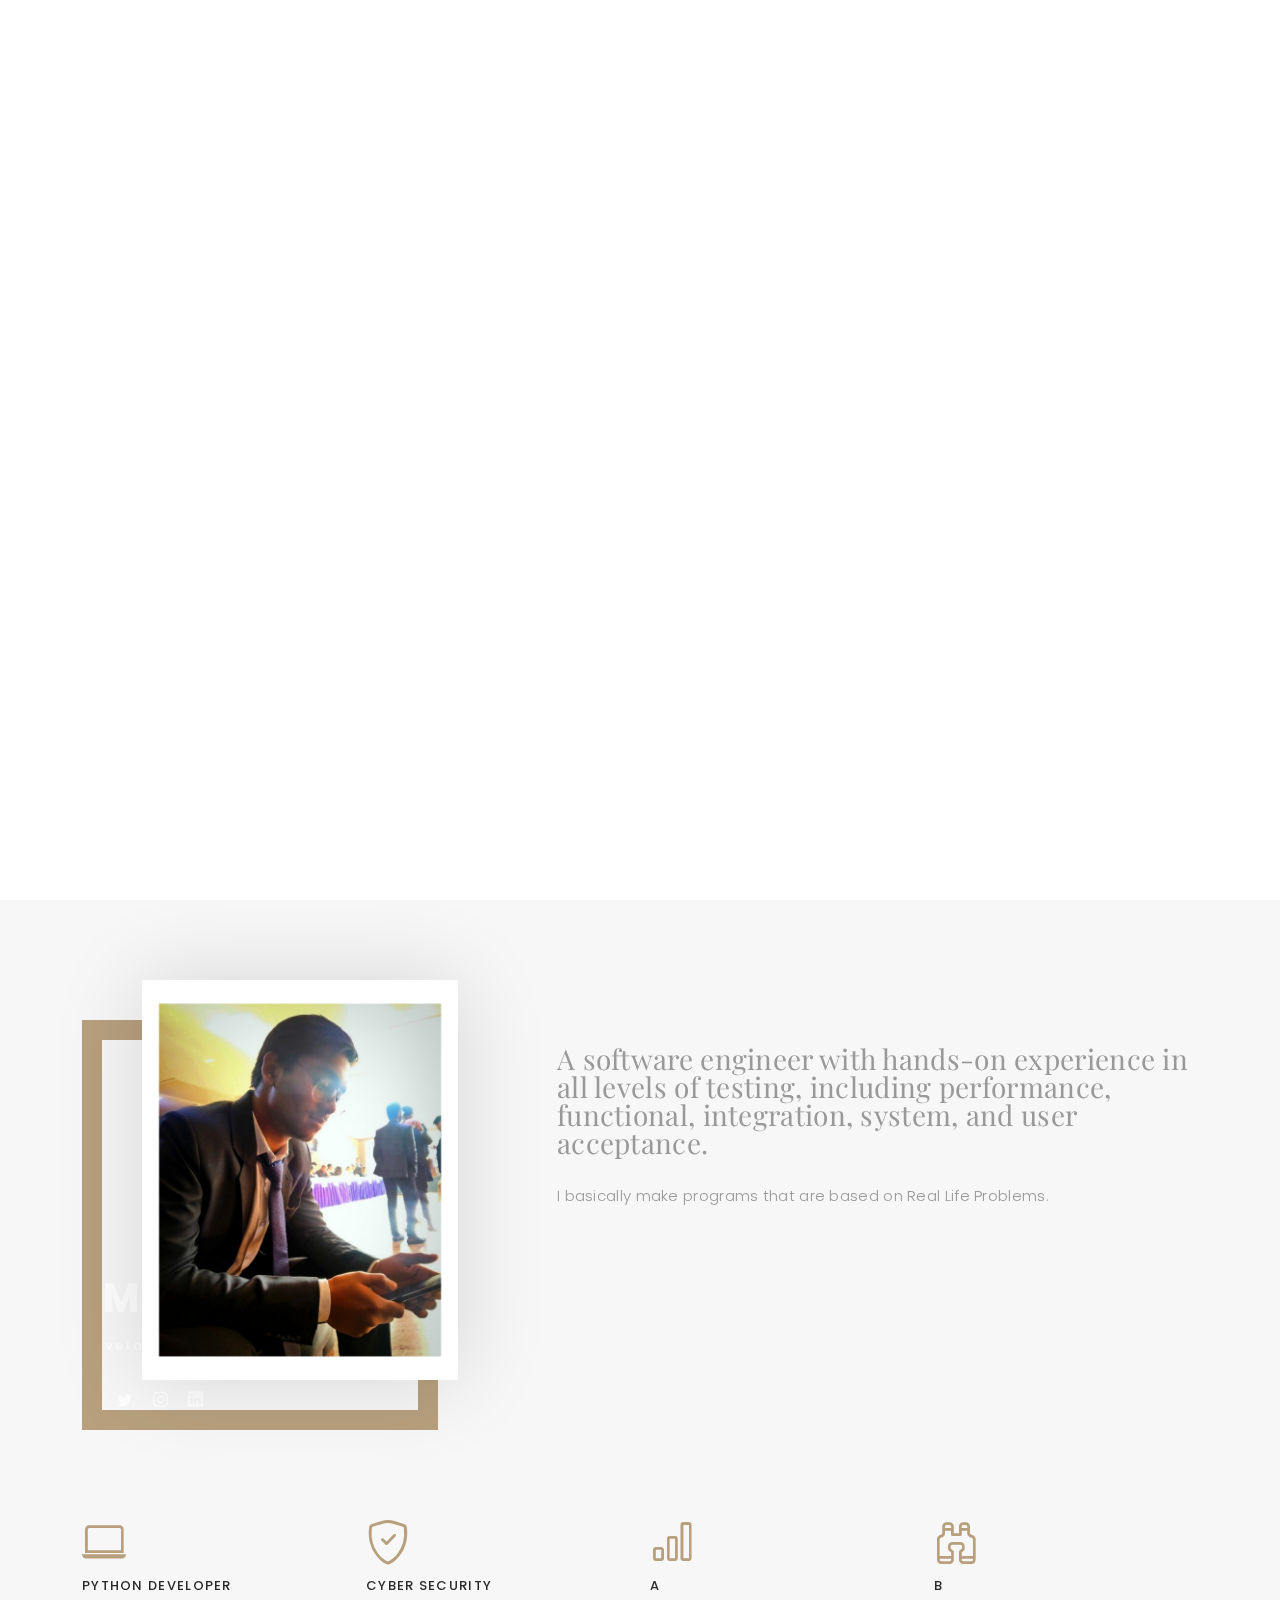
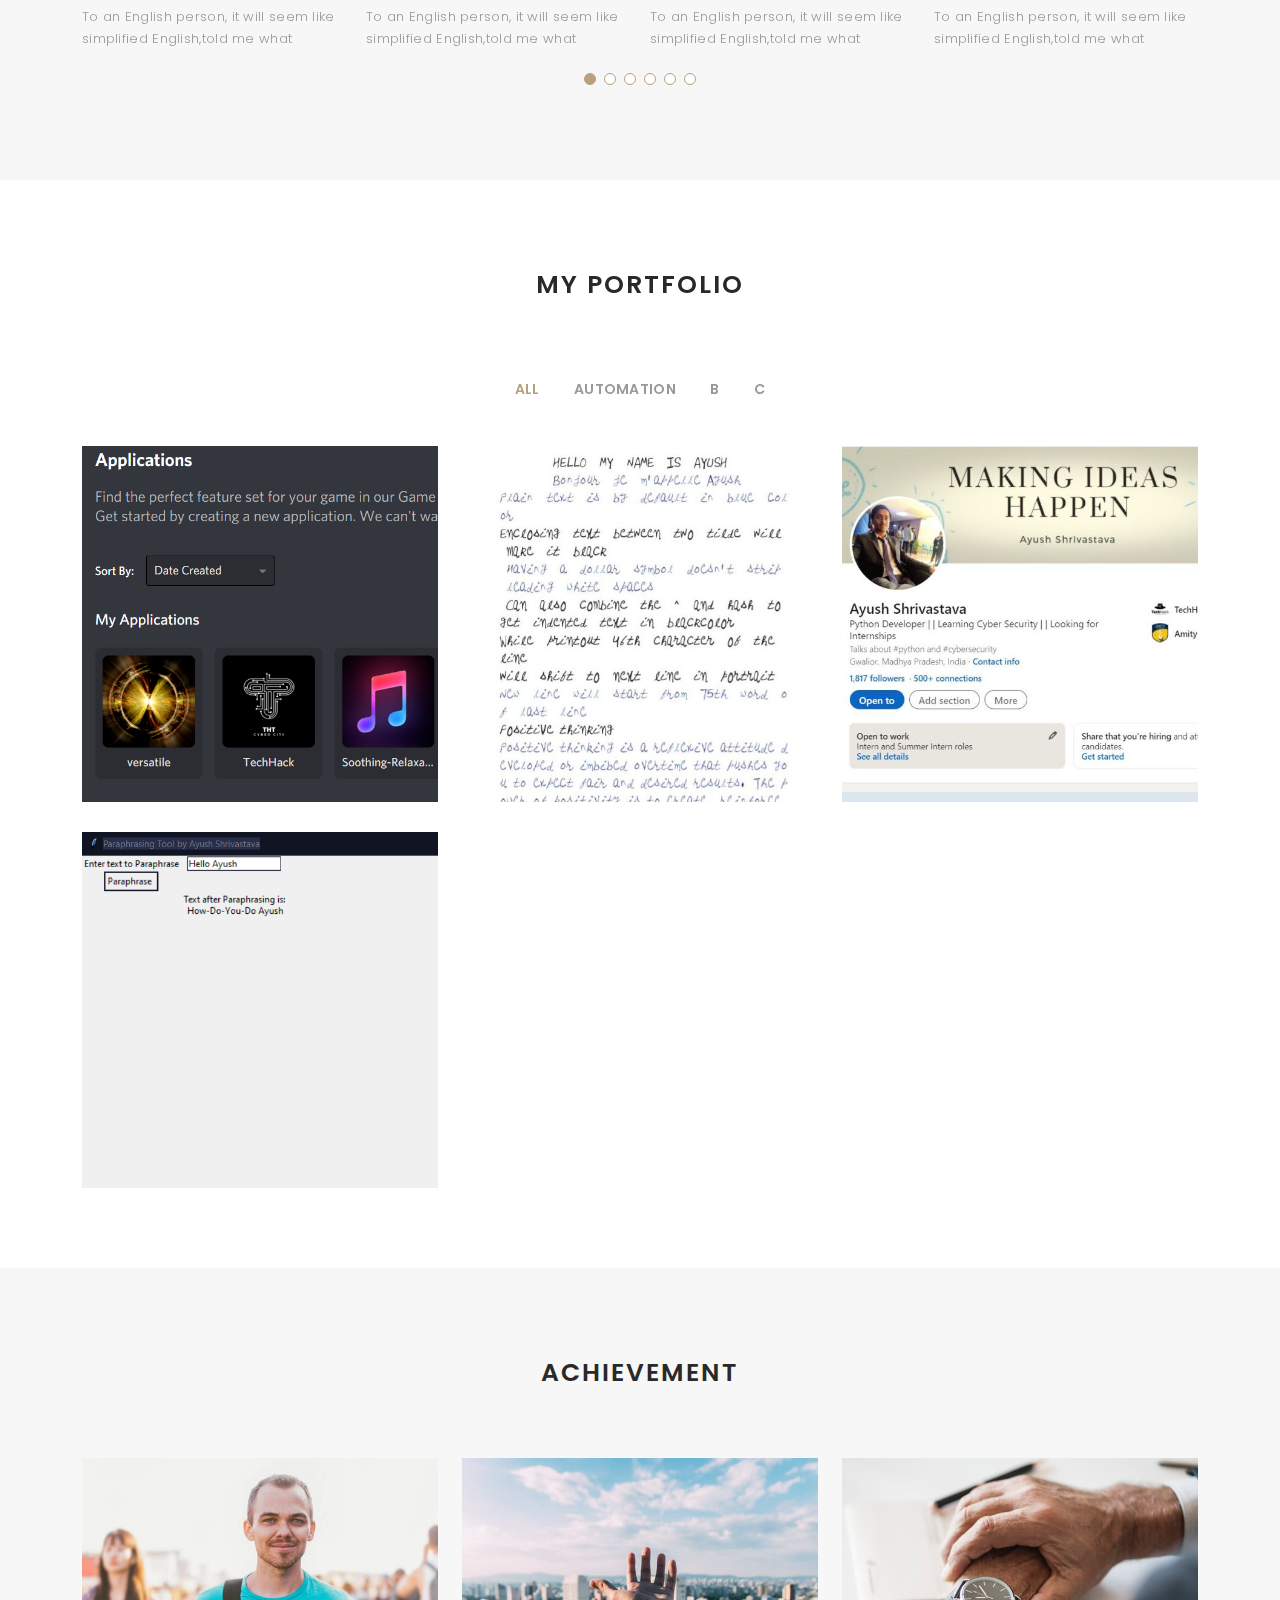
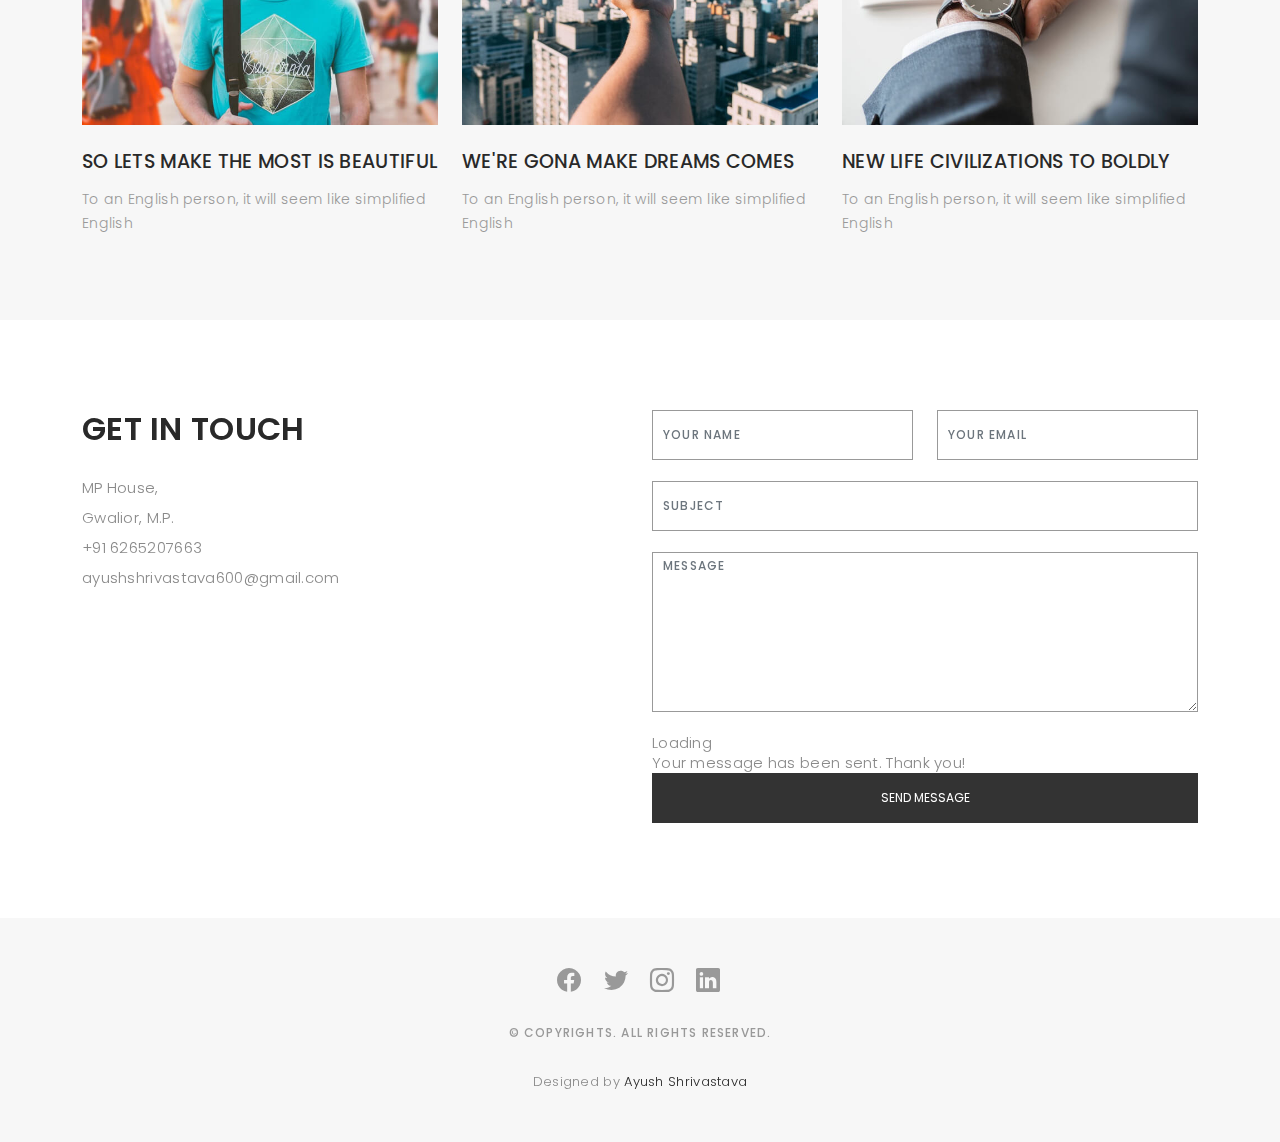
==== index.html @ 6e2ce008 "Update index.html" ====
<!DOCTYPE html>
<html lang="en">

<head>
  <meta charset="utf-8">
  <meta content="width=device-width, initial-scale=1.0" name="viewport">

  <title></title>
  <meta content="" name="description">
  <meta content="" name="keywords">

  <!-- Favicons -->
  <link href="assets/img/A.png" rel="icon">
  <link href="assets/img/apple-touch-icon.png" rel="apple-touch-icon">

  <!-- Google Fonts -->
  <link href="https://fonts.googleapis.com/css?family=Poppins:300,300i,400,400i,500,500i,600,600i,700,700i|Playfair+Display:400,400i,500,500i,600,600i,700,700i,900,900i" rel="stylesheet">

  <!-- Vendor CSS Files -->
  <link href="assets/vendor/bootstrap/css/bootstrap.min.css" rel="stylesheet">
  <link href="assets/vendor/bootstrap-icons/bootstrap-icons.css" rel="stylesheet">
  <link href="assets/vendor/boxicons/css/boxicons.min.css" rel="stylesheet">
  <link href="assets/vendor/glightbox/css/glightbox.min.css" rel="stylesheet">
  <link href="assets/vendor/swiper/swiper-bundle.min.css" rel="stylesheet">

  <!-- Template Main CSS File -->
  <link href="assets/css/style.css" rel="stylesheet">
  
  <link rel="stylesheet" href="https://s.pageclip.co/v1/pageclip.css" media="screen">

</head>

<body>

  <!-- ======= Header ======= -->
  <header id="header" class="fixed-top ">
    <div class="container d-flex align-items-center justify-content-between">

      <a href="index.html" class="logo"><img src="assets/img/Logo.png" alt="" class="img-fluid"></a>
      <!-- Uncomment below if you prefer to use an text logo -->
      <!-- <h1 class="logo"><a href="index.html">Folio</a></h1> -->

      <nav id="navbar" class="navbar">
        <ul>
          <li><a class="nav-link scrollto active" href="#hero">Home</a></li>
          <li><a class="nav-link scrollto" href="#about">About</a></li>
          <li><a class="nav-link  scrollto" href="#portfolio">Portfolio</a></li>
          <li><a class="nav-link  scrollto" href="#journal">Blog</a></li>
<!--           <li class="dropdown"><a href="#"><span>Drop Down</span> <i class="bi bi-chevron-down"></i></a>
            <ul>
              <li><a href="#">Drop Down 1</a></li>
              <li class="dropdown"><a href="#"><span>Deep Drop Down</span> <i class="bi bi-chevron-right"></i></a>
                <ul>
                  <li><a href="#">Deep Drop Down 1</a></li>
                  <li><a href="#">Deep Drop Down 2</a></li>
                  <li><a href="#">Deep Drop Down 3</a></li>
                  <li><a href="#">Deep Drop Down 4</a></li>
                  <li><a href="#">Deep Drop Down 5</a></li>
                </ul>
              </li>
              <li><a href="#">Drop Down 2</a></li>
              <li><a href="#">Drop Down 3</a></li>
              <li><a href="#">Drop Down 4</a></li>
            </ul>
          </li> -->
          <li><a class="nav-link scrollto" href="#contact">Contact</a></li>
        </ul>
        <i class="bi bi-list mobile-nav-toggle"></i>
      </nav><!-- .navbar -->

    </div>
  </header><!-- End Header -->

  <!-- ======= Hero Section ======= -->
  <div id="hero" class="home">
    <style>video {
      position: absolute;
      top: 0;
      left: 0;
      width: 100%;
      height: 100%;
      -o-object-fit: cover;
         object-fit: cover;
      -o-object-position: center;
         object-position: center;
    }
    .overlay {
  min-height: 100vh;
  display: flex;
  align-items: center;
  justify-content: center;
}
.overlay h2 {
    background: rgb(0, 0, 0) none repeat scroll 0 0;
    color: rgb(255, 255, 255);
    font-weight: 600;
    margin: 2rem 3rem 0;
    mix-blend-mode: overlay;
    padding: 5px 15px;
    text-align: left;
    margin-top: 350px;
    margin-right: 100px;
}
.overlay p {
    background: rgb(0, 0, 0) none repeat scroll 0 0;
    color: rgb(255, 255, 255);
    font-weight: 600;
    margin: 2rem 3rem 0;
    mix-blend-mode: overlay;
    padding: 5px 15px;
    text-align: left;
    margin-top: 550px;
    margin-right: 600px;
}</style>
    <div style="max-height: 100%; max-width: 100%;"><video width="1699" playsinline autoplay muted loop>
      <source src="assets/img/Background.mp4" type="video/mp4">
      <source src="assets/img/Background.mp4" type="video">
 </video>
      <div class="overlay">
        <h2>I'm <span  class="typed" data-typed-items="Ayush Shrivastava, Developer, Freelancer, NOT DECIDED"></span></h2>
        <p>Developer, Freelancer, Not Decided</p>
       <!--<h2>"Ayush Shrivastava, Developer, Freelancer, NOT DECIDED"</h2>-->
      </div></div>

    <div class="container">
      <div class="hero-content">
        <h1>I'm <span class="typed" data-typed-items="Ayush Shrivastava, Developer, Freelancer, NOT DECIDED"></span></h1>
        <p>Developer, Freelancer, Not Decided</p>

        <ul class="list-unstyled list-social">
          <li><a href="https://www.facebook.com/ayush.shrivastava.25/"><i class="bi bi-facebook"></i></a></li>
          <li><a href="https://twitter.com/ace_ayush_"><i class="bi bi-twitter"></i></a></li>
          <li><a href="https://www.instagram.com/ayushshrivastava_25/"><i class="bi bi-instagram"></i></a></li>
          <li><a href="https://www.linkedin.com/in/ayush-shrivastava-ace-ayush/"><i class="bi bi-linkedin"></i></a></li>
        </ul>
      </div>
    </div>
  </div><!-- End Hero -->

  <main id="main">

    <!-- ======= About Section ======= -->
    <div id="about" class="paddsection">
      <div class="container">
        <div class="row justify-content-between">

          <div class="col-lg-4 ">
            <div class="div-img-bg">
              <div class="about-img">
                <img src="assets/img/My Image.jpg" class="img-responsive" alt="me">
              </div>
            </div>
          </div>

          <div class="col-lg-7">
            <div class="about-descr">

              <p class="p-heading">A software engineer with hands-on experience in all levels of testing, including performance, functional, integration, system, and user acceptance. </p>
              <p class="separator">I basically make programs that are based on  Real Life Problems.</p>

            </div>

          </div>
        </div>
      </div>
    </div><!-- End About Section -->

    <!-- ======= Services Section ======= -->
    <div id="services">
      <div class="container">

        <div class="services-slider swiper-container" data-aos="fade-up" data-aos-delay="100">
          <div class="swiper-wrapper">

            <div class="swiper-slide">
              <div class="services-block">
                <i class="bi bi-laptop"></i>
                <span>Python Developer</span>
                <p class="separator">To an English person, it will seem like simplified English,told me what </p>
              </div>
            </div><!-- End testimonial item -->

            <div class="swiper-slide">
              <div class="services-block">
                <i class="bi bi-shield-check"></i>
                <span>CYBER SECURITY</span>
                <p class="separator">To an English person, it will seem like simplified English,told me what </p>
              </div>
            </div><!-- End testimonial item -->

            <div class="swiper-slide">
              <div class="services-block">
                <i class="bi bi-bar-chart"></i>
                <span>A</span>
                <p class="separator">To an English person, it will seem like simplified English,told me what </p>
              </div>
            </div><!-- End testimonial item -->

            <div class="swiper-slide">
              <div class="services-block">
                <i class="bi bi-binoculars"></i>
                <span>B</span>
                <p class="separator">To an English person, it will seem like simplified English,told me what </p>
              </div>
            </div><!-- End testimonial item -->

            <div class="swiper-slide">
              <div class="services-block">
                <i class="bi bi-brightness-high"></i>
                <span>c</span>
                <p class="separator">To an English person, it will seem like simplified English,told me what </p>
              </div>
            </div><!-- End testimonial item -->

            <div class="swiper-slide">
              <div class="services-block">
                <i class="bi bi-pencil-square"></i>
                <span>Writter</span>
                <p class="separator">To an English person, it will seem like simplified English,told me what </p>
              </div>
            </div><!-- End testimonial item -->

          </div>
          <div class="swiper-pagination"></div>
        </div>

      </div>

    </div><!-- End Services Section -->

    <!-- ======= Portfolio Section ======= -->
    <div id="portfolio" class="paddsection">

      <div class="container">
        <div class="section-title text-center">
          <h2>My Portfolio</h2>
        </div>
      </div>

      <div class="container">

        <div class="row">
          <div class="col-lg-12 d-flex justify-content-center">
            <ul id="portfolio-flters">
              <li data-filter="*" class="filter-active">All</li>
              <li data-filter=".filter-app">Automation</li>
              <li data-filter=".filter-card">B</li>
              <li data-filter=".filter-web">C</li>
            </ul>
          </div>
        </div>

        <div class="row portfolio-container">

          <div class="col-lg-4 col-md-6 portfolio-item filter-app">
            <img src="assets/img/portfolio/Discord.png" class="img-fluid" alt="">
            <div class="portfolio-info">
              <h4>Discord Bot</h4>
              <p>Bot</p>
              <a href="assets/img/portfolio/Discord.png" data-gallery="portfolioGallery" class="portfolio-lightbox preview-link" title="App 1"><i class="bx bx-plus"></i></a>
              <a href="portfolio-details.html" class="details-link" title="More Details"><i class="bx bx-link"></i></a>
            </div>
          </div>

          <div class="col-lg-4 col-md-6 portfolio-item filter-web">
            <img src="assets/img/portfolio/Handwritten.jpg" class="img-fluid" alt="">
            <div class="portfolio-info">
              <h4>Text to HandWritten</h4>
              <p>Web</p>
              <a href="assets/img/portfolio/Handwritten.jpg" data-gallery="portfolioGallery" class="portfolio-lightbox preview-link" title="Web 3"><i class="bx bx-plus"></i></a>
              <a href="portfolio-details.html" class="details-link" title="More Details"><i class="bx bx-link"></i></a>
            </div>
          </div>

          <div class="col-lg-4 col-md-6 portfolio-item filter-app">
            <img src="assets/img/portfolio/Linkedin.jpg" class="img-fluid" alt="">
            <div class="portfolio-info">
              <h4>LinkedIn Bot</h4> </h4>
              <p>Bot</p>
              <a href="assets/img/portfolio/Linkedin.png" data-gallery="portfolioGallery" class="portfolio-lightbox preview-link" title="App 2"><i class="bx bx-plus"></i></a>
              <a href="portfolio-details.html" class="details-link" title="More Details"><i class="bx bx-link"></i></a>
            </div>
          </div>

          <div class="col-lg-4 col-md-6 portfolio-item filter-card">
            <img src="assets/img/portfolio/Paraphrase SS.png" class="img-fluid" alt="">
            <div class="portfolio-info">
              <h4>Paraphrasing Tool</h4>
              <p>Card</p>
              <a href="assets/img/portfolio/Paraphrase SS.png" data-gallery="portfolioGallery" class="portfolio-lightbox preview-link" title="Card 2"><i class="bx bx-plus"></i></a>
              <a href="portfolio-details.html" class="details-link" title="More Details"><i class="bx bx-link"></i></a>
            </div>
          </div>

<!--           <div class="col-lg-4 col-md-6 portfolio-item filter-web">
            <img src="assets/img/portfolio/portfolio-5.jpg" class="img-fluid" alt="">
            <div class="portfolio-info">
              <h4>Web 2</h4>
              <p>Web</p>
              <a href="assets/img/portfolio/portfolio-5.jpg" data-gallery="portfolioGallery" class="portfolio-lightbox preview-link" title="Web 2"><i class="bx bx-plus"></i></a>
              <a href="portfolio-details.html" class="details-link" title="More Details"><i class="bx bx-link"></i></a>
            </div>
          </div>

          <div class="col-lg-4 col-md-6 portfolio-item filter-app">
            <img src="assets/img/portfolio/portfolio-6.jpg" class="img-fluid" alt="">
            <div class="portfolio-info">
              <h4>App 3</h4>
              <p>App</p>
              <a href="assets/img/portfolio/portfolio-6.jpg" data-gallery="portfolioGallery" class="portfolio-lightbox preview-link" title="App 3"><i class="bx bx-plus"></i></a>
              <a href="portfolio-details.html" class="details-link" title="More Details"><i class="bx bx-link"></i></a>
            </div>
          </div> -->

        </div>

      </div>

    </div><!-- End Portfolio Section -->

    <!-- ======= Journal Section ======= -->
    <div id="journal" class="text-left paddsection">

      <div class="container">
        <div class="section-title text-center">
          <h2>achievement</h2>
        </div>
      </div>

      <div class="container">
        <div class="journal-block">
          <div class="row">

            <div class="col-lg-4 col-md-6">
              <div class="journal-info">

                <a href="blog-single.html"><img src="assets/img/blog-post-1.jpg" class="img-responsive" alt="img"></a>

                <div class="journal-txt">

                  <h4><a href="blog-single.html">SO LETS MAKE THE MOST IS BEAUTIFUL</a></h4>
                  <p class="separator">To an English person, it will seem like simplified English
                  </p>

                </div>

              </div>
            </div>

            <div class="col-lg-4 col-md-6">
              <div class="journal-info">

                <a href="blog-single.html"><img src="assets/img/blog-post-2.jpg" class="img-responsive" alt="img"></a>

                <div class="journal-txt">

                  <h4><a href="blog-single.html">WE'RE GONA MAKE DREAMS COMES</a></h4>
                  <p class="separator">To an English person, it will seem like simplified English
                  </p>

                </div>

              </div>
            </div>

            <div class="col-lg-4 col-md-6">
              <div class="journal-info">

                <a href="blog-single.html"><img src="assets/img/blog-post-3.jpg" class="img-responsive" alt="img"></a>

                <div class="journal-txt">

                  <h4><a href="blog-single.html">NEW LIFE CIVILIZATIONS TO BOLDLY</a></h4>
                  <p class="separator">To an English person, it will seem like simplified English
                  </p>

                </div>

              </div>
            </div>

          </div>
        </div>
      </div>

    </div><!-- End Journal Section -->

    <!-- ======= Contact Section ======= -->
    <div id="contact" class="paddsection">
      <div class="container">
        <div class="contact-block1">
          <div class="row">

            <div class="col-lg-6">
              <div class="contact-contact">

                <h2 class="mb-30">GET IN TOUCH</h2>

                <ul class="contact-details">
                  <li><span>MP House,</span></li>
                  <li><span> Gwalior, M.P.</span></li>
                  <li><span>+91 6265207663</span></li>
                  <li><span>ayushshrivastava600@gmail.com</span></li>
                </ul>

              </div>
            </div>

            <div class="col-lg-6">
              <form action="https://send.pageclip.co/tHbTLxPDW5fHWKAenANvBbR5LdS3upRW/Get-In-Touch" class="pageclip-form" method="post">
                <div class="row gy-3">

                  <div class="col-lg-6">
                    <div class="form-group contact-block1">
                      <input type="text" name="name" class="form-control" id="name" placeholder="Your Name" required>
                    </div>
                  </div>

                  <div class="col-lg-6">
                    <div class="form-group">
                      <input type="email" class="form-control" name="email" id="email" placeholder="Your Email" required>
                    </div>
                  </div>

                  <div class="col-lg-12">
                    <div class="form-group">
                      <input type="text" class="form-control" name="subject" id="subject" placeholder="Subject" required>
                    </div>
                  </div>

                  <div class="col-lg-12">
                    <div class="form-group">
                      <textarea class="form-control" name="message" placeholder="Message" required></textarea>
                    </div>
                  </div>

                  <div class="col-lg-12">
                    <div class="loading">Loading</div>
                    <div class="error-message"></div>
                    <div class="sent-message">Your message has been sent. Thank you!</div>
                  </div>

                  <div class="mt-0">
                    <input type="submit" class="pageclip-form__submit btn btn-defeault btn-send" value="Send message">
                  </div>

                </div>
              </form>
            </div>
          </div>
        </div>
      </div>
    </div><!-- End Contact Section -->

  </main><!-- End #main -->

  <!-- ======= Footer ======= -->
  <div id="footer" class="text-center">
    <div class="container">
      <div class="socials-media text-center">

        <ul class="list-unstyled">
          <li><a href="https://www.facebook.com/ayush.shrivastava.25/"><i class="bi bi-facebook"></i></a></li>
          <li><a href="https://twitter.com/ace_ayush_"><i class="bi bi-twitter"></i></a></li>
          <li><a href="https://www.instagram.com/ayushshrivastava_25/"><i class="bi bi-instagram"></i></a></li>
          <li><a href="https://www.linkedin.com/in/ayush-shrivastava-ace-ayush/"><i class="bi bi-linkedin"></i></a></li>
        </ul>

      </div>

      <p>&copy; Copyrights. All rights reserved.</p>

      <div class="credits">
        <!--
        All the links in the footer should remain intact.
        You can delete the links only if you purchased the pro version.
        Licensing information: https://bootstrapmade.com/license/
        Purchase the pro version with working PHP/AJAX contact form: https://bootstrapmade.com/buy/?theme=Folio
      -->
        Designed by <a href="https://www.linkedin.com/in/ayush-shrivastava-ace-ayush/">Ayush Shrivastava</a>
      </div>

    </div>
  </div><!-- End Footer -->

  <a href="#" class="back-to-top d-flex align-items-center justify-content-center"><i class="bi bi-arrow-up-short"></i></a>

  <!-- Vendor JS Files -->
  <script src="assets/vendor/bootstrap/js/bootstrap.bundle.min.js"></script>
  <script src="assets/vendor/glightbox/js/glightbox.min.js"></script>
  <script src="assets/vendor/isotope-layout/isotope.pkgd.min.js"></script>
  <script src="assets/vendor/php-email-form/validate.js"></script>
  <script src="assets/vendor/swiper/swiper-bundle.min.js"></script>
  <script src="assets/vendor/typed.js/typed.min.js"></script>

  <!-- Template Main JS File -->
  <script src="https://s.pageclip.co/v1/pageclip.js" charset="utf-8"></script>
  <script src="assets/js/main.js"></script>
  

</body>

</html>
---- assets/css/style.css ----
/**
* Template Name: Folio - v4.3.0
* Template URL: https://bootstrapmade.com/folio-bootstrap-portfolio-template/
* Author: BootstrapMade.com
* License: https://bootstrapmade.com/license/
*/

/*--------------------------------------------------------------
# General
--------------------------------------------------------------*/
body {
  background: #ffffff;
  color: #898989;
  font-family: 'Poppins', helvetica;
  font-size: 15px;
  font-weight: 300;
  line-height: 20px;
  letter-spacing: 0.02em;
  overflow-x: hidden;
  margin: 0 auto;
  padding: 0;
  box-sizing: border-box;
}

h1, h2, h3, h4, h5, h6 {
  margin: 0;
}

h2 {
  color: #292929;
  font-weight: 600;
}

h4 {
  color: #292929;
  font-size: 14px;
  font-weight: 600;
}

a {
  color: #292929;
  text-decoration: none !important;
  transition: all 0.5s ease-in-out 0s;
}

a:hover {
  transition: all 0.5s ease-in-out 0s;
}

p {
  margin: 25px 0;
  padding: 0;
  font-size: 15px;
  color: #999999;
  line-height: 28px;
}

::-moz-selection {
  background: #b8a07e;
  color: #fff;
}

::selection {
  background: #b8a07e;
  color: #fff;
}

.btn {
  background: #333;
  border: medium none;
  border-radius: 0;
  color: #fff;
  font-size: 12px;
  height: 50px;
  line-height: 50px;
  padding: 0 30px;
  text-transform: uppercase;
}

.btn:hover, .btn:focus {
  color: #fff;
}

.padDiv {
  padding: 30px 20px;
}

.section-title {
  margin-bottom: 70px;
}

.section-title h2 {
  font-size: 25px;
  letter-spacing: 2px;
  text-transform: uppercase;
}

.form-control {
  background-color: transparent;
  border: 1px solid #999;
  border-radius: 0;
  color: #999999;
  font-size: 12px;
  font-weight: 500;
  height: 50px;
  letter-spacing: 0.1em;
  padding-left: 10px;
  margin: 0 0 25px 0;
  line-height: 14px;
  text-transform: uppercase;
}

.form-control:focus {
  box-shadow: none;
  outline: 0 none;
}

.paddsection {
  padding-top: 90px;
  padding-bottom: 90px;
}

.paddsections {
  padding-top: 90px;
  padding-bottom: 90px !important;
}

.hvr-shutter-in-horizontal::before {
  background: #333;
}

.hvr-shutter-in-horizontal:hover {
  background: #b8a07e;
}

.mb-30 {
  margin-bottom: 30px;
}

.main-content {
  padding-top: 140px;
}

/*--------------------------------------------------------------
# Back to top button
--------------------------------------------------------------*/
.back-to-top {
  position: fixed;
  visibility: hidden;
  opacity: 0;
  right: 15px;
  bottom: 15px;
  z-index: 996;
  background: #b8a07e;
  width: 40px;
  height: 40px;
  border-radius: 4px;
  transition: all 0.4s;
}

.back-to-top i {
  font-size: 28px;
  color: #fff;
  line-height: 0;
}

.back-to-top:hover {
  background: #c6b398;
  color: #fff;
}

.back-to-top.active {
  visibility: visible;
  opacity: 1;
}

/*--------------------------------------------------------------
# Header
--------------------------------------------------------------*/
#header {
  transition: all 0.5s;
  z-index: 997;
  padding: 15px 0;
  background-color: #fff;
  top: -100%;
  box-shadow: 0px 2px 25px rgba(0, 0, 0, 0.08);
}

#header.header-scrolled, #header.header-inner-pages {
  top: 0;
}

#header .logo {
  font-size: 30px;
  margin: 0;
  padding: 0;
  line-height: 1;
  font-weight: 600;
  letter-spacing: 1px;
  font-family: "Playfair Display", sans-serif;
  font-style: italic;
}

#header .logo a {
  color: #898989;
}

#header .logo img {
  max-height: 40px;
}

@media (max-width: 992px) {
  #header {
    border: 0;
  }
}

/*--------------------------------------------------------------
# Navigation Menu
--------------------------------------------------------------*/
/**
* Desktop Navigation 
*/
.navbar {
  padding: 0;
}

.navbar ul {
  margin: 0;
  padding: 0;
  display: flex;
  list-style: none;
  align-items: center;
}

.navbar li {
  position: relative;
}

.navbar a, .navbar a:focus {
  display: flex;
  align-items: center;
  justify-content: space-between;
  padding: 10px 0 10px 30px;
  font-family: "Poppins", sans-serif;
  font-size: 14px;
  font-weight: 500;
  color: #7e7d7d;
  white-space: nowrap;
  transition: 0.3s;
}

.navbar a i, .navbar a:focus i {
  font-size: 12px;
  line-height: 0;
  margin-left: 5px;
}

.navbar a:hover, .navbar .active, .navbar .active:focus, .navbar li:hover > a {
  color: #b8a07e;
}

.navbar .dropdown ul {
  display: block;
  position: absolute;
  left: 30px;
  top: calc(100% + 30px);
  margin: 0;
  padding: 10px 0;
  z-index: 99;
  opacity: 0;
  visibility: hidden;
  background: #fff;
  box-shadow: 0px 0px 30px rgba(127, 137, 161, 0.25);
  transition: 0.3s;
}

.navbar .dropdown ul li {
  min-width: 200px;
}

.navbar .dropdown ul a {
  padding: 10px 20px;
  font-weight: 400;
}

.navbar .dropdown ul a i {
  font-size: 12px;
}

.navbar .dropdown ul a:hover, .navbar .dropdown ul .active:hover, .navbar .dropdown ul li:hover > a {
  color: #b8a07e;
}

.navbar .dropdown:hover > ul {
  opacity: 1;
  top: 100%;
  visibility: visible;
}

.navbar .dropdown .dropdown ul {
  top: 0;
  left: calc(100% - 30px);
  visibility: hidden;
}

.navbar .dropdown .dropdown:hover > ul {
  opacity: 1;
  top: 0;
  left: 100%;
  visibility: visible;
}

@media (max-width: 1366px) {
  .navbar .dropdown .dropdown ul {
    left: -90%;
  }
  .navbar .dropdown .dropdown:hover > ul {
    left: -100%;
  }
}

/**
* Mobile Navigation 
*/
.mobile-nav-toggle {
  color: #4b4a4a;
  font-size: 28px;
  cursor: pointer;
  display: none;
  line-height: 0;
  transition: 0.5s;
}

.mobile-nav-toggle.bi-x {
  color: #fff;
}

@media (max-width: 991px) {
  .mobile-nav-toggle {
    display: block;
  }
  .navbar ul {
    display: none;
  }
}

.navbar-mobile {
  position: fixed;
  overflow: hidden;
  top: 0;
  right: 0;
  left: 0;
  bottom: 0;
  background: rgba(49, 49, 49, 0.9);
  transition: 0.3s;
}

.navbar-mobile .mobile-nav-toggle {
  position: absolute;
  top: 15px;
  right: 15px;
}

.navbar-mobile ul {
  display: block;
  position: absolute;
  top: 55px;
  right: 15px;
  bottom: 15px;
  left: 15px;
  padding: 10px 0;
  border-radius: 10px;
  background-color: #fff;
  overflow-y: auto;
  transition: 0.3s;
}

.navbar-mobile a {
  padding: 10px 20px;
  font-size: 15px;
  color: #4b4a4a;
}

.navbar-mobile a:hover, .navbar-mobile .active, .navbar-mobile li:hover > a {
  color: #b8a07e;
}

.navbar-mobile .getstarted {
  margin: 15px;
}

.navbar-mobile .dropdown ul {
  position: static;
  display: none;
  margin: 10px 20px;
  padding: 10px 0;
  z-index: 99;
  opacity: 1;
  visibility: visible;
  background: #fff;
  box-shadow: 0px 0px 30px rgba(127, 137, 161, 0.25);
}

.navbar-mobile .dropdown ul li {
  min-width: 200px;
}

.navbar-mobile .dropdown ul a {
  padding: 10px 20px;
}

.navbar-mobile .dropdown ul a i {
  font-size: 12px;
}

.navbar-mobile .dropdown ul a:hover, .navbar-mobile .dropdown ul .active:hover, .navbar-mobile .dropdown ul li:hover > a {
  color: #b8a07e;
}

.navbar-mobile .dropdown > .dropdown-active {
  display: block;
}

/*--------------------------------------------------------------
# Hero
--------------------------------------------------------------*/
#hero {
  background: url("../img/Background.jpg") repeat scroll center center/cover;
  height: 100vh;
  width: 100%;
}

#hero .hero-content {
  height: 100vh;
  text-align: left;
  width: 100%;
  display: flex;
  justify-content: center;
  flex-direction: column;
}

.hero-content h1 {
  font-size: 40px;
  font-weight: 700;
  margin-bottom: 10px;
  text-transform: uppercase;
  color: #fff;
}

.hero-content p {
  font-size: 13px;
  letter-spacing: 3px;
  margin-top: 0;
  margin-bottom: 30px;
  text-transform: capitalize;
  color: #fff;
  font-weight: 500;
}

.hero-content .list-social li {
  float: left;
  margin-right: 20px;
}

.hero-content .list-social li i {
  color: #fff;
  font-size: 15px;
}

/*--------------------------------------------------------------
# Breadcrumbs
--------------------------------------------------------------*/
.breadcrumbs {
  padding: 120px 0 0 0;
  background-color: white;
  min-height: 40px;
}

@media (max-width: 992px) {
  .breadcrumbs {
    padding-top: 100px;
  }
}

.breadcrumbs h2 {
  font-size: 24px;
  font-weight: 300;
  margin: 0;
}

@media (max-width: 992px) {
  .breadcrumbs h2 {
    margin: 0 0 10px 0;
  }
}

.breadcrumbs ol {
  display: flex;
  flex-wrap: wrap;
  list-style: none;
  padding: 0;
  margin: 0;
  font-size: 14px;
}

.breadcrumbs ol li + li {
  padding-left: 10px;
}

.breadcrumbs ol li + li::before {
  display: inline-block;
  padding-right: 10px;
  color: #6c757d;
  content: "/";
}

@media (max-width: 768px) {
  .breadcrumbs .d-flex {
    display: block !important;
  }
  .breadcrumbs ol {
    display: block;
  }
  .breadcrumbs ol li {
    display: inline-block;
  }
}

/*-----------------------------------------------------------------------------------*/
/*  About
/*-----------------------------------------------------------------------------------*/
#about {
  width: 100%;
  height: auto;
  background: #f7f7f7;
  padding-top: 120px;
}

#about .div-img-bg {
  padding-bottom: 30px;
  border: 20px solid #b8a07e;
}

#about .div-img-bg .about-img img {
  width: 100%;
  box-shadow: 0px 0px 85px 0px rgba(0, 0, 0, 0.14);
  margin-top: -60px;
  margin-left: 40px;
  height: 400px;
  -o-object-fit: cover;
  object-fit: cover;
}

#about .about-descr .p-heading {
  font-family: 'Playfair Display', serif;
  font-size: 28px;
  text-align: left;
}

#about .about-descr .separator {
  max-width: 80%;
  margin-bottom: 0;
  text-align: left;
}

/*--------------------------------------------------------------
# Services
--------------------------------------------------------------*/
#services {
  background: #f7f7f7;
  position: relative;
  padding-bottom: 80px;
}

.services-block span {
  margin: 10px 0;
  position: relative;
  font-size: 13px;
  color: #292929;
  letter-spacing: 0.1em;
  font-weight: 500;
  text-transform: uppercase;
  display: block;
}

.services-block .separator {
  margin: 0;
  font-size: 13px;
  line-height: 22px;
}

.services-block i {
  font-size: 44px;
  color: #b8a07e;
  line-height: 44px;
}

.services-slider .swiper-pagination {
  margin-top: 30px;
  position: relative;
}

.services-slider .swiper-pagination .swiper-pagination-bullet {
  width: 12px;
  height: 12px;
  background-color: #fff;
  opacity: 1;
  border: 1px solid #b8a07e;
}

.services-slider .swiper-pagination .swiper-pagination-bullet-active {
  background-color: #b8a07e;
}

/*--------------------------------------------------------------
# Portfolio
--------------------------------------------------------------*/
#portfolio {
  position: relative;
  padding-bottom: 50px;
}

#portfolio #portfolio-flters {
  padding: 0;
  margin: 0 auto 35px auto;
  list-style: none;
  text-align: center;
  border-radius: 50px;
  padding: 2px 15px;
}

#portfolio #portfolio-flters li {
  cursor: pointer;
  display: inline-block;
  padding: 10px 15px 8px 15px;
  font-size: 14px;
  font-weight: 600;
  line-height: 1;
  text-transform: uppercase;
  color: #999999;
  margin-bottom: 5px;
  transition: all 0.3s ease-in-out;
}

#portfolio #portfolio-flters li:hover, #portfolio #portfolio-flters li.filter-active {
  color: #b8a07e;
}

#portfolio #portfolio-flters li:last-child {
  margin-right: 0;
}

#portfolio .portfolio-item {
  margin-bottom: 30px;
}

#portfolio .portfolio-item .portfolio-info {
  opacity: 0;
  position: absolute;
  left: 30px;
  right: 30px;
  bottom: 0;
  z-index: 3;
  transition: all ease-in-out 0.3s;
  background: rgba(255, 255, 255, 0.9);
  padding: 15px;
}

#portfolio .portfolio-item .portfolio-info h4 {
  font-size: 18px;
  color: #666;
  font-weight: 600;
  margin-bottom: 10px;
}

#portfolio .portfolio-item .portfolio-info p {
  color: #999;
  font-size: 14px;
  margin: 0;
  padding: 0;
}

#portfolio .portfolio-item .portfolio-info .preview-link, #portfolio .portfolio-item .portfolio-info .details-link {
  position: absolute;
  right: 40px;
  font-size: 24px;
  top: calc(50% - 18px);
  color: #b8a07e;
}

#portfolio .portfolio-item .portfolio-info .preview-link:hover, #portfolio .portfolio-item .portfolio-info .details-link:hover {
  color: #cab89f;
}

#portfolio .portfolio-item .portfolio-info .details-link {
  right: 10px;
}

#portfolio .portfolio-item:hover .portfolio-info {
  opacity: 1;
  bottom: 20px;
}

/*--------------------------------------------------------------
# Portfolio Details
--------------------------------------------------------------*/
.portfolio-details {
  padding-top: 40px;
}

.portfolio-details .portfolio-details-slider img {
  width: 100%;
}

.portfolio-details .portfolio-details-slider .swiper-pagination {
  margin-top: 20px;
  position: relative;
}

.portfolio-details .portfolio-details-slider .swiper-pagination .swiper-pagination-bullet {
  width: 12px;
  height: 12px;
  background-color: #fff;
  opacity: 1;
  border: 1px solid #b8a07e;
}

.portfolio-details .portfolio-details-slider .swiper-pagination .swiper-pagination-bullet-active {
  background-color: #b8a07e;
}

.portfolio-details .portfolio-info {
  padding: 30px;
  box-shadow: 0px 0 30px rgba(75, 74, 74, 0.08);
}

.portfolio-details .portfolio-info h3 {
  font-size: 22px;
  font-weight: 700;
  margin-bottom: 20px;
  padding-bottom: 20px;
  border-bottom: 1px solid #eee;
}

.portfolio-details .portfolio-info ul {
  list-style: none;
  padding: 0;
  font-size: 15px;
}

.portfolio-details .portfolio-info ul li + li {
  margin-top: 10px;
}

.portfolio-details .portfolio-description {
  padding-top: 30px;
}

.portfolio-details .portfolio-description h2 {
  font-size: 26px;
  font-weight: 700;
  margin-bottom: 20px;
}

.portfolio-details .portfolio-description p {
  padding: 0;
}

/*--------------------------------------------------------------
# Journal
--------------------------------------------------------------*/
#journal, #journal-blog {
  height: auto;
  width: 100%;
  background: #f7f7f7;
  padding-bottom: 60px;
  position: relative;
}

#journal-blog {
  background: #fff;
  padding-bottom: 30px;
}

#journal .journal-block {
  display: inline-block;
  height: auto;
  width: 100%;
}

#journal .journal-block .journal-info {
  position: relative;
}

.journal-block .journal-info img {
  max-width: 100%;
}

.journal-block .journal-info .journal-txt {
  padding: 25px 0px;
  position: relative;
}

.journal-block .journal-info .journal-txt h4 a {
  display: block;
  font-size: 19px;
  line-height: 24px;
  margin: 0 0 13px 0;
  font-weight: 500;
  color: #292929;
  transition: all 0.5s ease-in-out 0s;
}

.journal-block .journal-info .journal-txt h4 a:hover {
  color: #b8a07e;
  transition: all 0.5s ease-in-out 0s;
}

.journal-block .journal-info .journal-txt p {
  margin: 0;
  font-size: 14px;
  line-height: 24px;
}

/*--------------------------------------------------------------
# Journal
--------------------------------------------------------------*/
#contact {
  height: auto;
  width: 100%;
}

.contact-details {
  list-style: none;
  margin: 0;
  padding: 0;
}

.contact-details li {
  padding-bottom: 10px;
}

#contact input, #contact textarea {
  width: 100%;
  margin-bottom: 5px;
}

#contact textarea {
  min-height: 160px;
}

.php-email-form .error-message {
  display: none;
  color: #fff;
  background: #ed3c0d;
  text-align: left;
  padding: 15px;
  margin-bottom: 15px;
  font-weight: 600;
}

.php-email-form .error-message br + br {
  margin-top: 25px;
}

.php-email-form .sent-message {
  display: none;
  color: #fff;
  background: #18d26e;
  text-align: center;
  padding: 15px;
  font-weight: 600;
  margin-bottom: 15px;
}

.php-email-form .loading {
  display: none;
  background: #fff;
  text-align: center;
  padding: 15px;
  margin-bottom: 15px;
}

.php-email-form .loading:before {
  content: "";
  display: inline-block;
  border-radius: 50%;
  width: 24px;
  height: 24px;
  margin: 0 10px -6px 0;
  border: 3px solid #18d26e;
  border-top-color: #eee;
  -webkit-animation: animate-loading 1s linear infinite;
  animation: animate-loading 1s linear infinite;
}

@-webkit-keyframes animate-loading {
  0% {
    transform: rotate(0deg);
  }
  100% {
    transform: rotate(360deg);
  }
}

@keyframes animate-loading {
  0% {
    transform: rotate(0deg);
  }
  100% {
    transform: rotate(360deg);
  }
}

/*--------------------------------------------------------------
# Blog
--------------------------------------------------------------*/
/*  Navbar fixd page */
.subpage-nav {
  display: block !important;
}

/*-----------------------------------------------------------------------------------*/
/*  /* Single page */
/*-----------------------------------------------------------------------------------*/
#journal-blog {
  padding-top: 140px;
}

/* main content */
.main-content {
  background: #f7f7f7;
}

.main-content .container-main {
  display: inline-block;
  width: 100%;
}

.main-content .container-main .block-main {
  margin-bottom: 30px;
  overflow: hidden;
}

.container-main .block-main .content-main {
  background: #fff none repeat scroll 0 0;
  display: inline-block;
  width: 100%;
}

.journal-txt h4 a {
  display: block;
  font-size: 19px;
  line-height: 24px;
  margin: 0 0 13px 0;
  font-weight: 500;
  color: #292929;
  transition: all 0.5s ease-in-out 0s;
}

.journal-txt h4 a:hover {
  color: #b8a07e;
  transition: all 0.5s ease-in-out 0s;
}

.post-meta ul li {
  font-size: 12px;
  font-weight: normal;
  margin-left: 8px;
  margin-right: 8px;
  text-transform: capitalize;
  display: inline-block;
  float: none;
}

.content-main .post-meta a {
  color: #a2a2a2;
  margin-left: 5px;
}

/* Commonts */
.comments {
  background: #fff;
}

.entry-comments h6 {
  margin-right: 10px;
  font-size: 13px;
  letter-spacing: 0.1em;
  font-weight: 500;
}

.entry-comments-item {
  margin-top: 40px;
  padding-bottom: 40px;
  border-bottom: 1px solid #f2f2f2;
}

.entry-comments-avatar {
  position: absolute;
  display: block;
  border-radius: 50%;
  width: 60px;
  height: 60px;
}

.entry-comments-body {
  padding-left: 86px;
}

.entry-comments-author {
  margin-right: 10px;
  font-size: 13px;
  color: #292929;
  letter-spacing: 0.1em;
  font-weight: 500;
}

.rep {
  font-size: 13px;
  color: #292929;
  letter-spacing: 0.1em;
  font-weight: 500;
  text-transform: capitalize;
}

.entry-comments span a {
  font-size: 13px;
  color: #999;
}

.entry-comments-reply {
  padding-left: 10%;
}

/* Commonts form */
.cmt {
  background: #fff;
}

blockquote {
  padding: 40px;
  background-color: #f2f2f2;
  margin: 30px 0;
  border: none;
  border-left: 4px solid #b8a07e;
}

/*--------------------------------------------------------------
# Footer
--------------------------------------------------------------*/
#footer {
  background: #f7f7f7;
  padding-top: 50px;
  padding-bottom: 50px;
}

#footer .socials-media {
  width: 100%;
}

#footer .socials-media ul {
  display: inline-block;
  float: none;
  margin: 0 0 20px 0;
}

#footer .socials-media ul li {
  float: left;
  margin-left: 10px;
  margin-right: 10px;
}

#footer .socials-media ul li a {
  font-size: 24px;
  color: #999;
  letter-spacing: 0.1em;
  font-weight: 500;
  background: transparent;
  text-transform: uppercase;
  transition: all 0.5s ease-in-out 0s;
}

#footer .socials-media ul li a:hover {
  color: #b8a07e;
  transition: all 0.5s ease-in-out 0s;
}

#footer p {
  font-size: 12px;
  letter-spacing: 0.1em;
  font-weight: 500;
  margin-top: 0;
  text-transform: uppercase;
}

.credits {
  font-size: 13px;
}

/** Width between 1200x to 0
 *  ~~~~~~~~~~~~~~~~~~~~~~~~~~~~~~~~~~~~
 */
/** Width between 992px to 1199px
 *  ~~~~~~~~~~~~~~~~~~~~~~~~~~~~~~~~~~~~
 */
/** Width between 768px to 991px
 *  ~~~~~~~~~~~~~~~~~~~~~~~~~~~~~~~~~~~~
 */
@media (min-width: 768px) and (max-width: 991px) {
  /* Navbar */
  nav {
    padding: 10px 15px;
  }
  .nav-menu {
    margin-top: 40px;
    display: none;
    float: none;
    width: 100%;
  }
  .nav-menu li {
    float: none;
    width: 100%;
    text-align: center;
    border-top: 1px solid #f7f7f7;
    line-height: 45px;
    margin-left: 0;
    padding-top: 10px;
    padding-bottom: 10px;
  }
  .responsive {
    float: right;
    padding-top: 15px;
    display: block;
  }
  /* About */
  .head-info .header-content .cmaster h1 {
    font-size: 32px;
  }
  #about .div-img-bg {
    padding: 0;
  }
  #about .div-img-bg .about-img img {
    margin-top: 0%;
    margin-left: calc(0% - 0px);
  }
  #about .about-descr .p-heading {
    font-size: 20px;
  }
  #about .about-descr .separator {
    max-width: 100%;
    margin-bottom: 0;
  }
  /* portfolio */
  #portfolio .portfolio-list .nav li {
    float: none;
    margin: 20px;
    display: inline-block;
  }
  /* journal */
  #journal .journal-block .journal-info {
    margin-bottom: 30px;
  }
  /* Contact */
  .contact-contact {
    margin-bottom: 30px;
  }
  /* Footer */
  #footer .socials-media ul li {
    margin-right: 0;
    margin-left: 0;
    float: none;
    display: inline-block;
  }
}

/** Width between 767px to 0
 *  ~~~~~~~~~~~~~~~~~~~~~~~~~~~~~~~~~~~~
 */
@media (max-width: 767px) {
  /* Navbar */
  nav {
    padding: 20px 15px;
  }
  .nav-menu {
    margin-top: 40px;
    display: none;
    float: none;
    width: 100%;
  }
  .nav-menu li {
    float: none;
    width: 100%;
    text-align: center;
    border-top: 1px solid #f7f7f7;
    line-height: 45px;
    margin-left: 0;
    padding-top: 10px;
    padding-bottom: 10px;
  }
  .responsive {
    float: right;
    padding-top: 15px;
    display: block;
  }
  /* About */
  .head-info .header-content h1 {
    font-size: 32px;
  }
  #about .div-img-bg {
    padding: 0;
  }
  #about .div-img-bg .about-img img {
    margin-top: 0%;
    margin-left: calc(0% - 0px);
  }
  #about .about-descr .p-heading {
    font-size: 20px;
  }
  #about .about-descr .separator {
    max-width: 100%;
    margin-bottom: 0;
  }
  /* portfolio */
  #portfolio .portfolio-list .nav li {
    float: none;
    margin: 20px;
    display: inline-block;
  }
  /* journal */
  #journal .journal-block .journal-info {
    margin-bottom: 30px;
  }
  /* Contact */
  .contact-contact {
    margin-bottom: 30px;
  }
  /* Footer */
  #footer .socials-media ul li {
    margin-right: 0;
    margin-left: 0;
    float: none;
    display: inline-block;
  }
}

/** Width between 600px to 0
 *  ~~~~~~~~~~~~~~~~~~~~~~~~~~~~~~~~~~~~
 */
@media (max-width: 600px) {
  /* Navbar */
  nav {
    padding: 20px 15px;
  }
  .nav-menu {
    margin-top: 40px;
    display: none;
    float: none;
    width: 100%;
  }
  .nav-menu li {
    float: none;
    width: 100%;
    text-align: center;
    border-top: 1px solid #f7f7f7;
    line-height: 45px;
    margin-left: 0;
    padding-top: 10px;
    padding-bottom: 10px;
  }
  .responsive {
    float: right;
    padding-top: 15px;
    display: block;
  }
  /* About */
  .head-info .header-content h1 {
    font-size: 32px;
  }
  #about .div-img-bg {
    padding: 0;
  }
  #about .div-img-bg .about-img img {
    margin-top: 0%;
    margin-left: calc(0% - 0px);
  }
  #about .about-descr .p-heading {
    font-size: 20px;
  }
  #about .about-descr .separator {
    max-width: 100%;
    margin-bottom: 0;
  }
  /* portfolio */
  #portfolio .portfolio-list .nav li {
    float: none;
    margin: 10px;
    display: inline-block;
  }
  /* journal */
  #journal .journal-block .journal-info {
    margin-bottom: 30px;
  }
  /* Contact */
  .contact-contact {
    margin-bottom: 30px;
  }
  /* Footer */
  #footer .socials-media ul li {
    margin-right: 0;
    margin-left: 0;
    float: none;
    display: inline-block;
  }
}

/** Width between 480px to 0
 *  ~~~~~~~~~~~~~~~~~~~~~~~~~~~~~~~~~~~~
 */
@media (max-width: 480px) {
  /* Navbar */
  nav {
    padding: 20px 15px;
  }
  .nav-menu {
    margin-top: 40px;
    display: none;
    float: none;
    width: 100%;
  }
  .nav-menu li {
    float: none;
    width: 100%;
    text-align: center;
    border-top: 1px solid #f7f7f7;
    line-height: 45px;
    margin-left: 0;
    padding-top: 10px;
    padding-bottom: 10px;
  }
  .responsive {
    float: right;
    padding-top: 15px;
    display: block;
  }
  /* About */
  .head-info .header-content h1 {
    font-size: 32px;
  }
  #about .div-img-bg {
    padding: 0;
  }
  #about .div-img-bg .about-img img {
    margin-top: 0%;
    margin-left: calc(0% - 0px);
  }
  #about .about-descr .p-heading {
    font-size: 20px;
  }
  #about .about-descr .separator {
    max-width: 100%;
    margin-bottom: 0;
  }
  /* portfolio */
  #portfolio .portfolio-list .nav li {
    float: none;
    margin: 20px;
  }
  /* journal */
  #journal .journal-block .journal-info {
    margin-bottom: 30px;
  }
  /* Contact */
  .contact-contact {
    margin-bottom: 30px;
  }
  /* Footer */
  #footer .socials-media ul li {
    margin-right: 0;
    margin-left: 0;
    float: none;
    display: inline-block;
  }
}

/** Width between 320px to 0
 *  ~~~~~~~~~~~~~~~~~~~~~~~~~~~~~~~~~~~~
 */
@media (max-width: 320px) {
  /* Navbar */
  nav {
    padding: 20px 15px;
  }
  .nav-menu {
    margin-top: 40px;
    display: none;
    float: none;
    width: 100%;
  }
  .nav-menu li {
    float: none;
    width: 100%;
    text-align: center;
    border-top: 1px solid #f7f7f7;
    line-height: 45px;
    margin-left: 0;
    padding-top: 10px;
    padding-bottom: 10px;
  }
  .responsive {
    float: right;
    padding-top: 15px;
    display: block;
  }
  /* About */
  .head-info .header-content h1 {
    font-size: 32px;
  }
  #about .div-img-bg {
    padding: 0;
  }
  #about .div-img-bg .about-img img {
    margin-top: 0%;
    margin-left: calc(0% - 0px);
  }
  #about .about-descr .p-heading {
    font-size: 20px;
  }
  #about .about-descr .separator {
    max-width: 100%;
    margin-bottom: 0;
  }
  /* portfolio */
  #portfolio .portfolio-list .nav li {
    float: none;
    margin: 20px;
  }
  /* journal */
  #journal .journal-block .journal-info {
    margin-bottom: 30px;
  }
  /* Contact */
  .contact-contact {
    margin-bottom: 30px;
  }
  /* Footer */
  #footer .socials-media ul li {
    margin-right: 0;
    margin-left: 0;
    float: none;
    display: inline-block;
  }
  /* Single page */
  .entry-comments-body span {
    display: inline-block;
    margin-right: 0;
  }
}
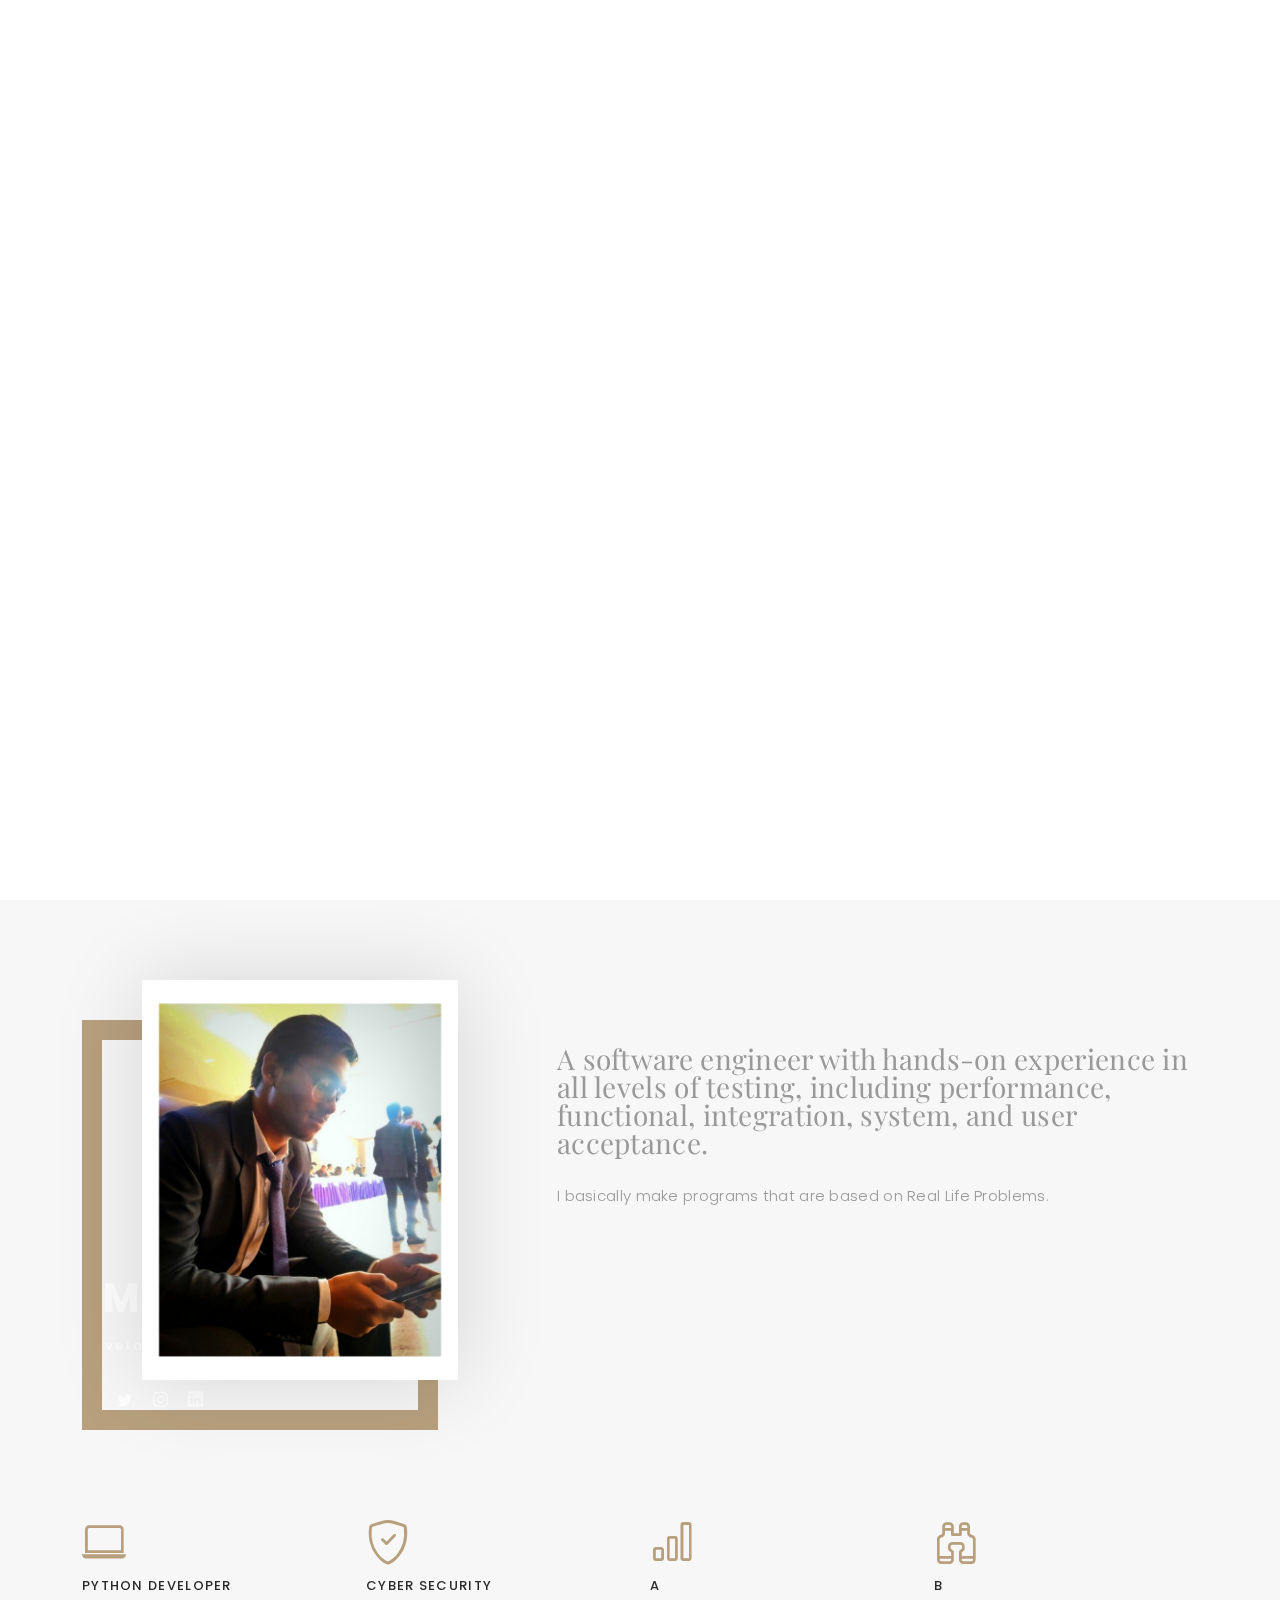
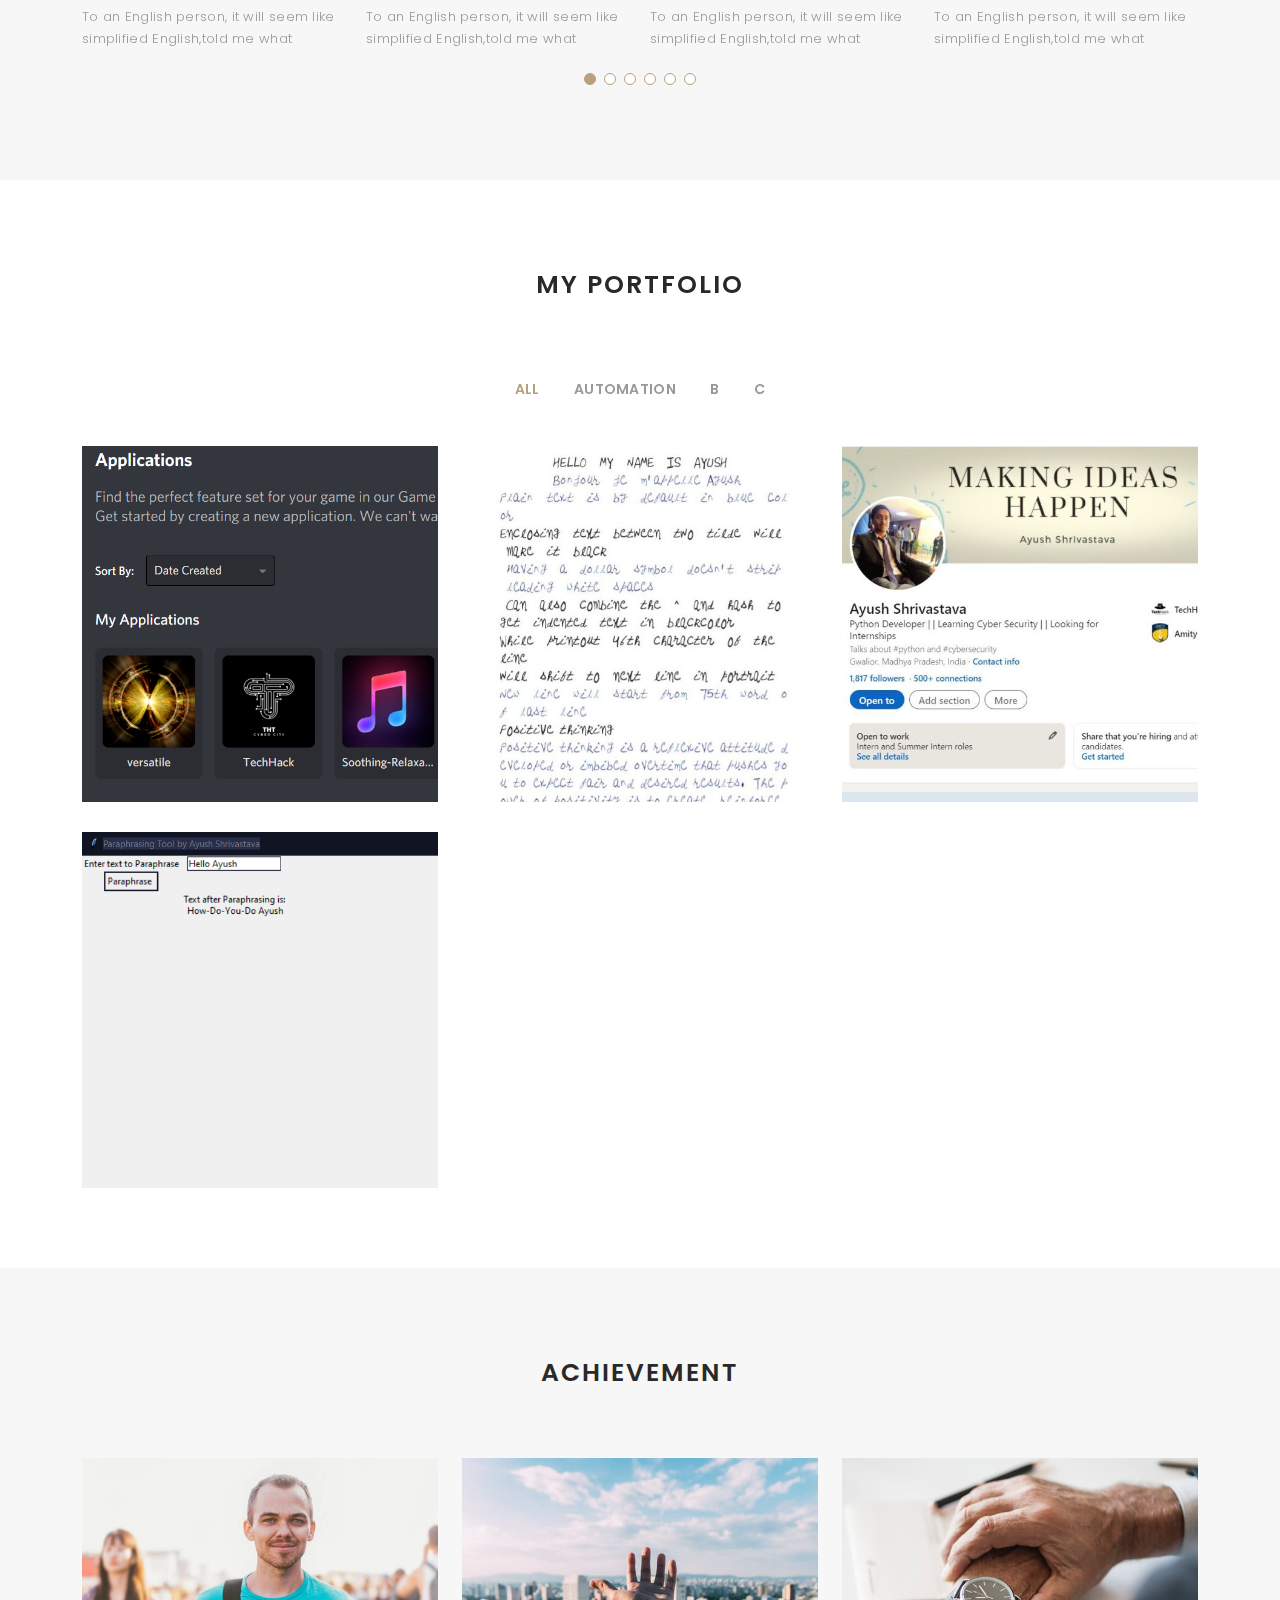
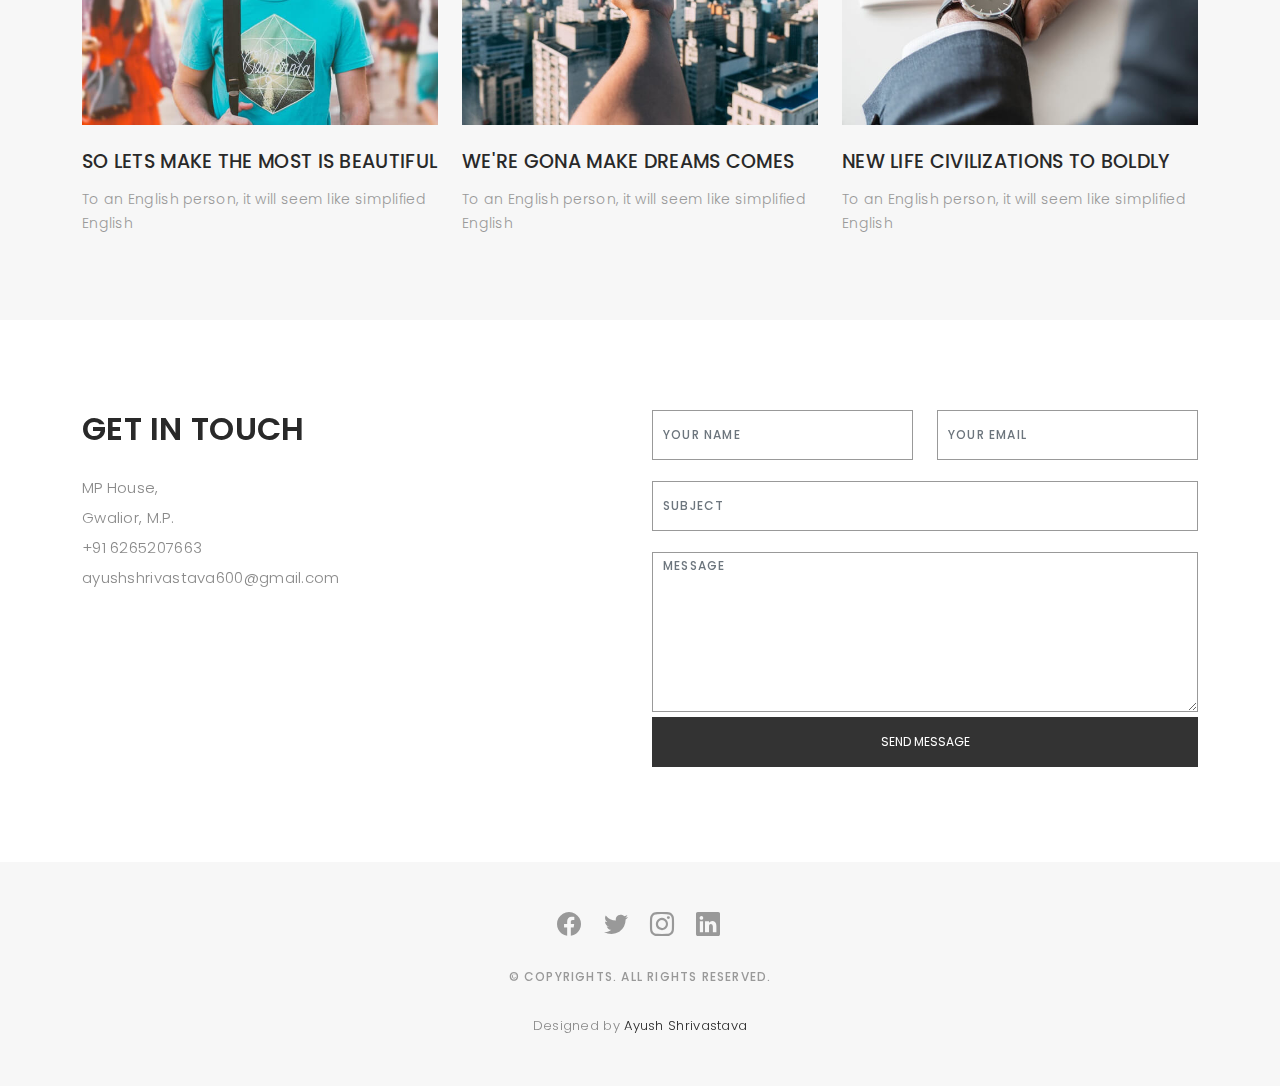
==== commit 16d45de1: "Update index.html" ====
--- a/index.html
+++ b/index.html
@@ -434,11 +434,11 @@
                     </div>
                   </div>
 
-                  <div class="col-lg-12">
+<!--                   <div class="col-lg-12">
                     <div class="loading">Loading</div>
                     <div class="error-message"></div>
                     <div class="sent-message">Your message has been sent. Thank you!</div>
-                  </div>
+                  </div> -->
 
                   <div class="mt-0">
                     <input type="submit" class="pageclip-form__submit btn btn-defeault btn-send" value="Send message">
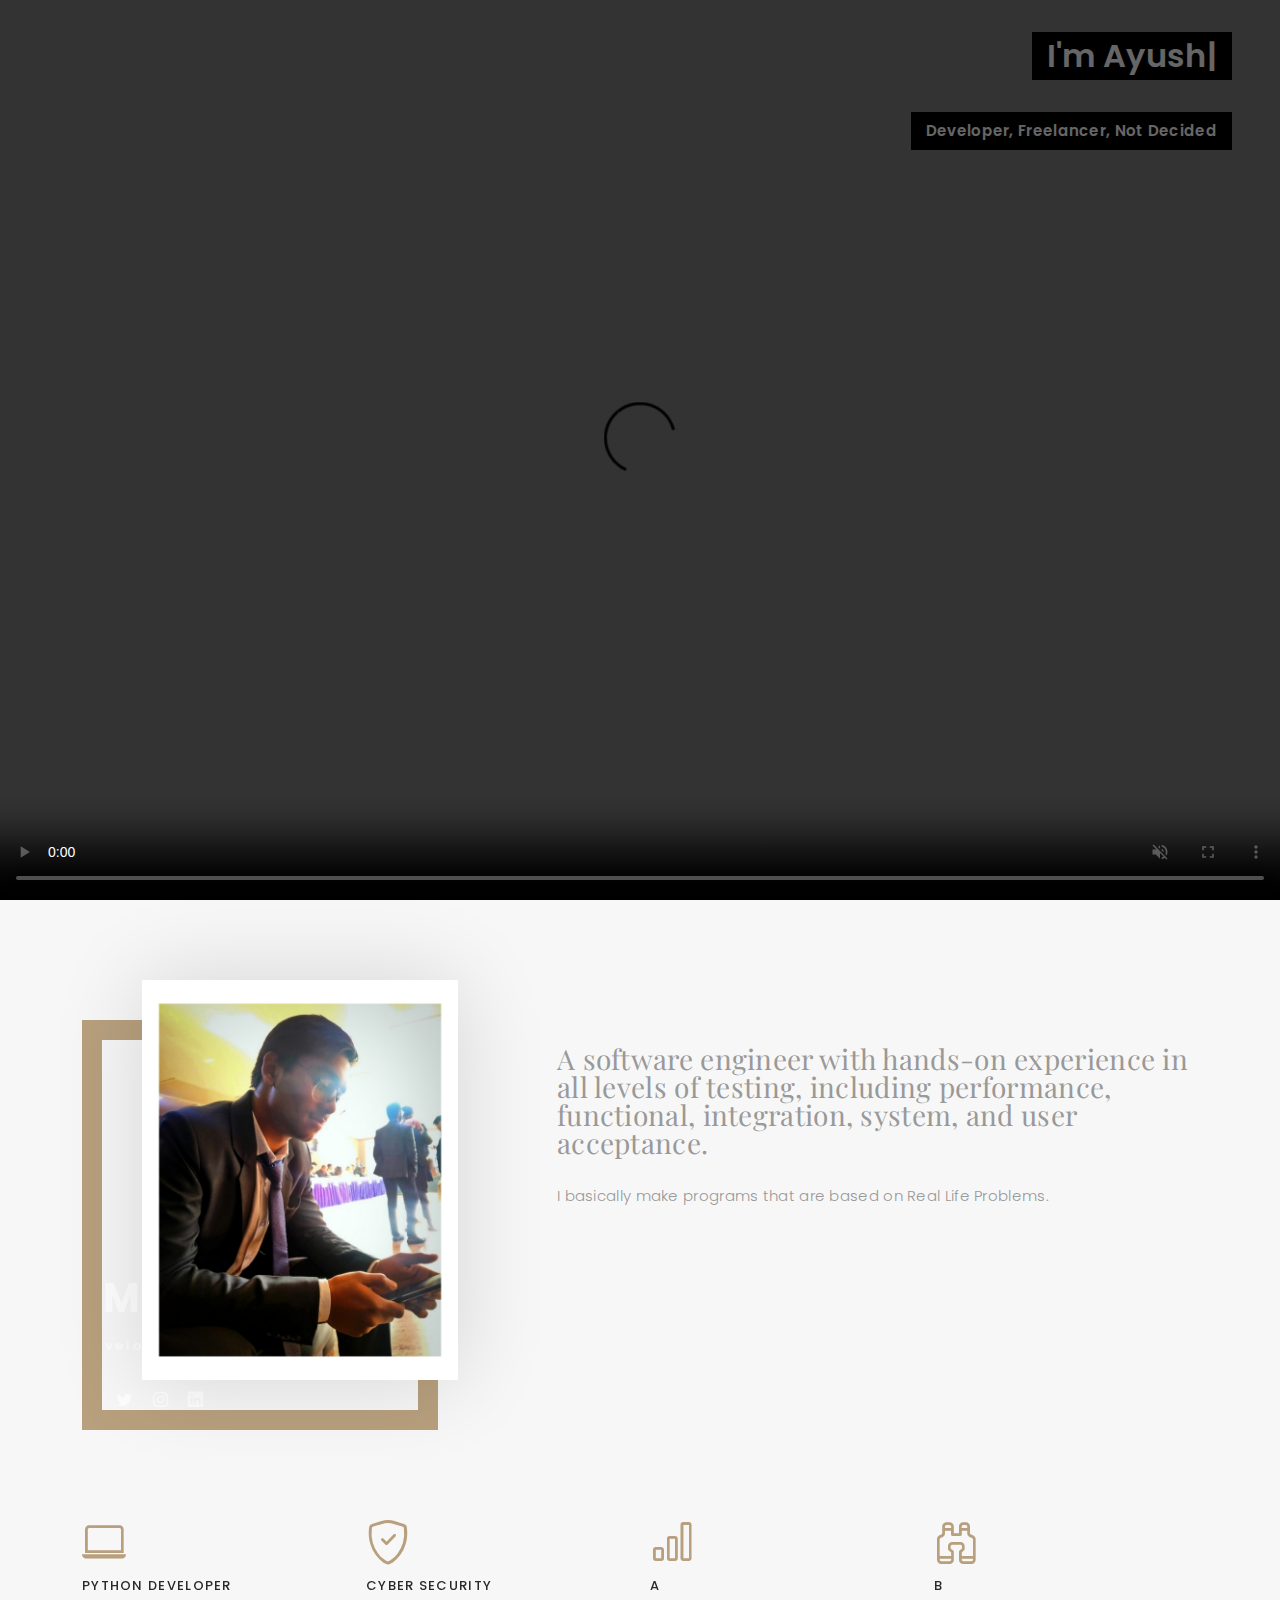
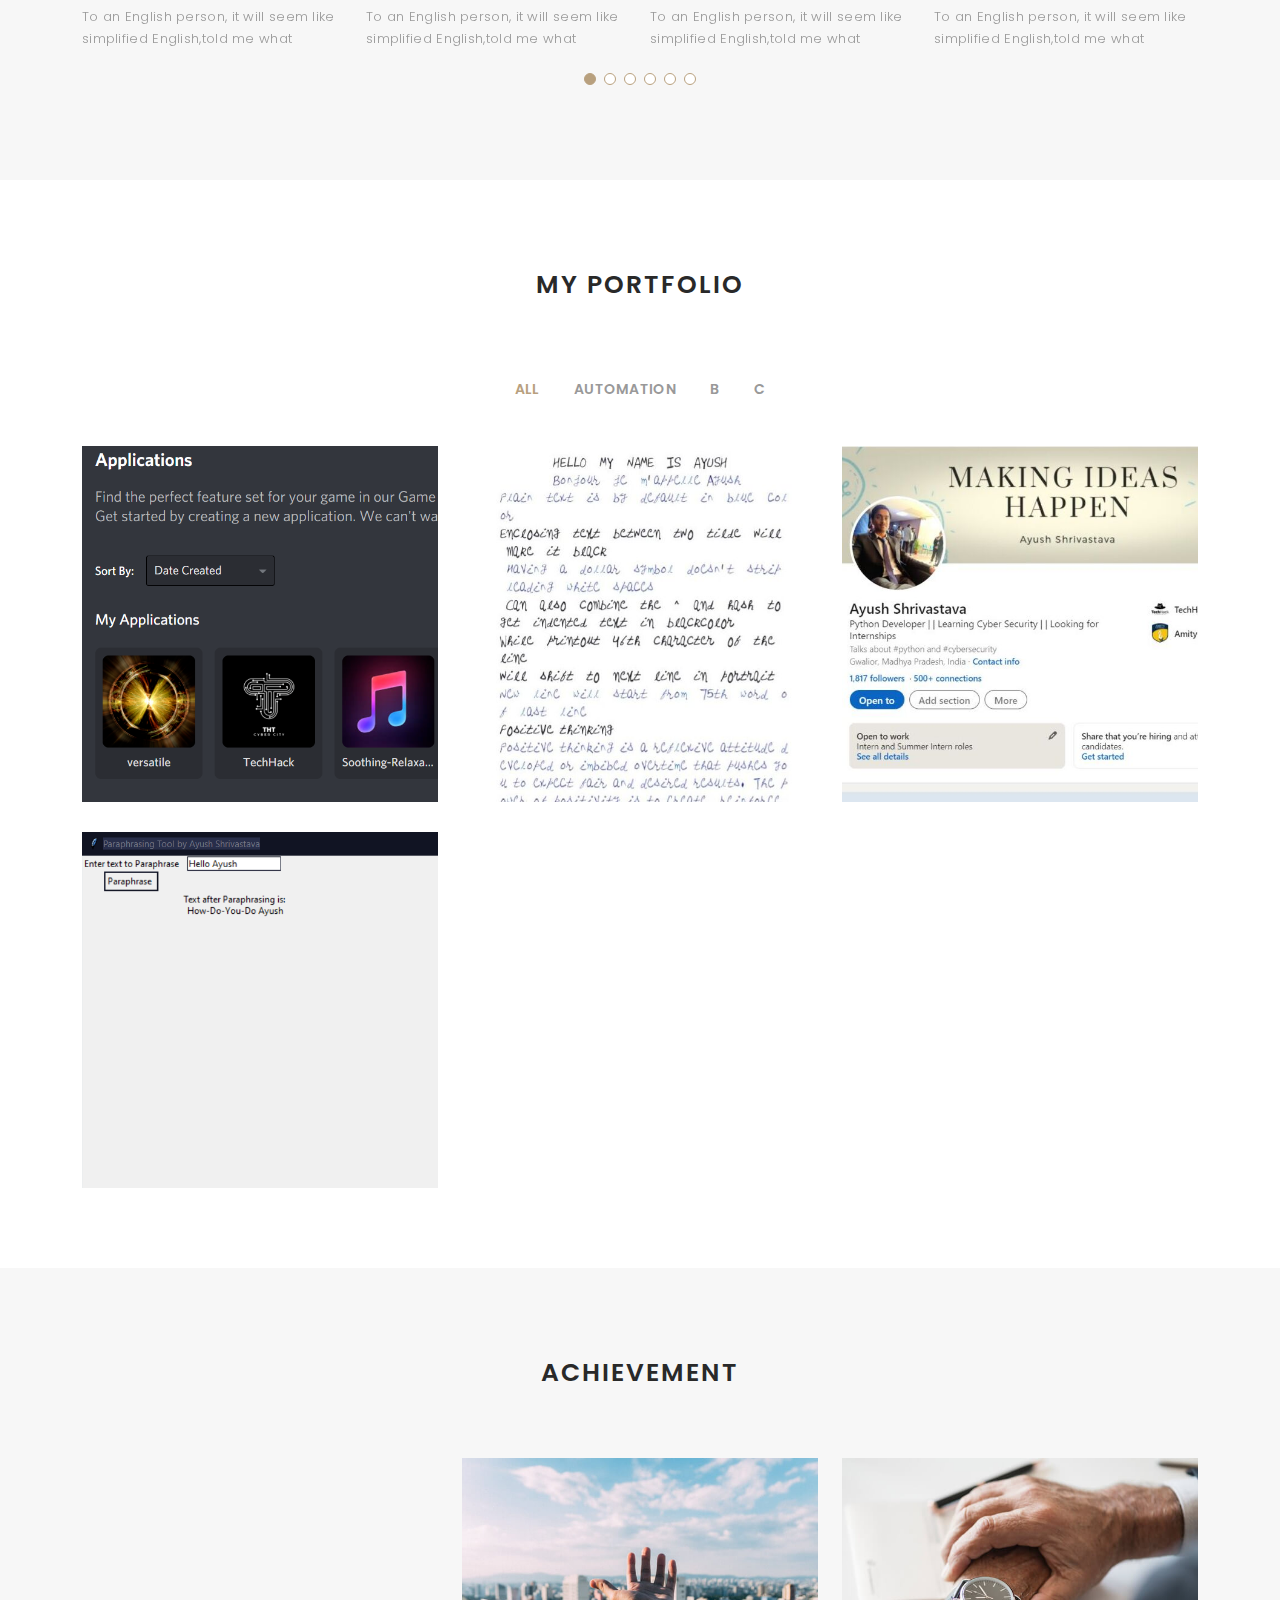
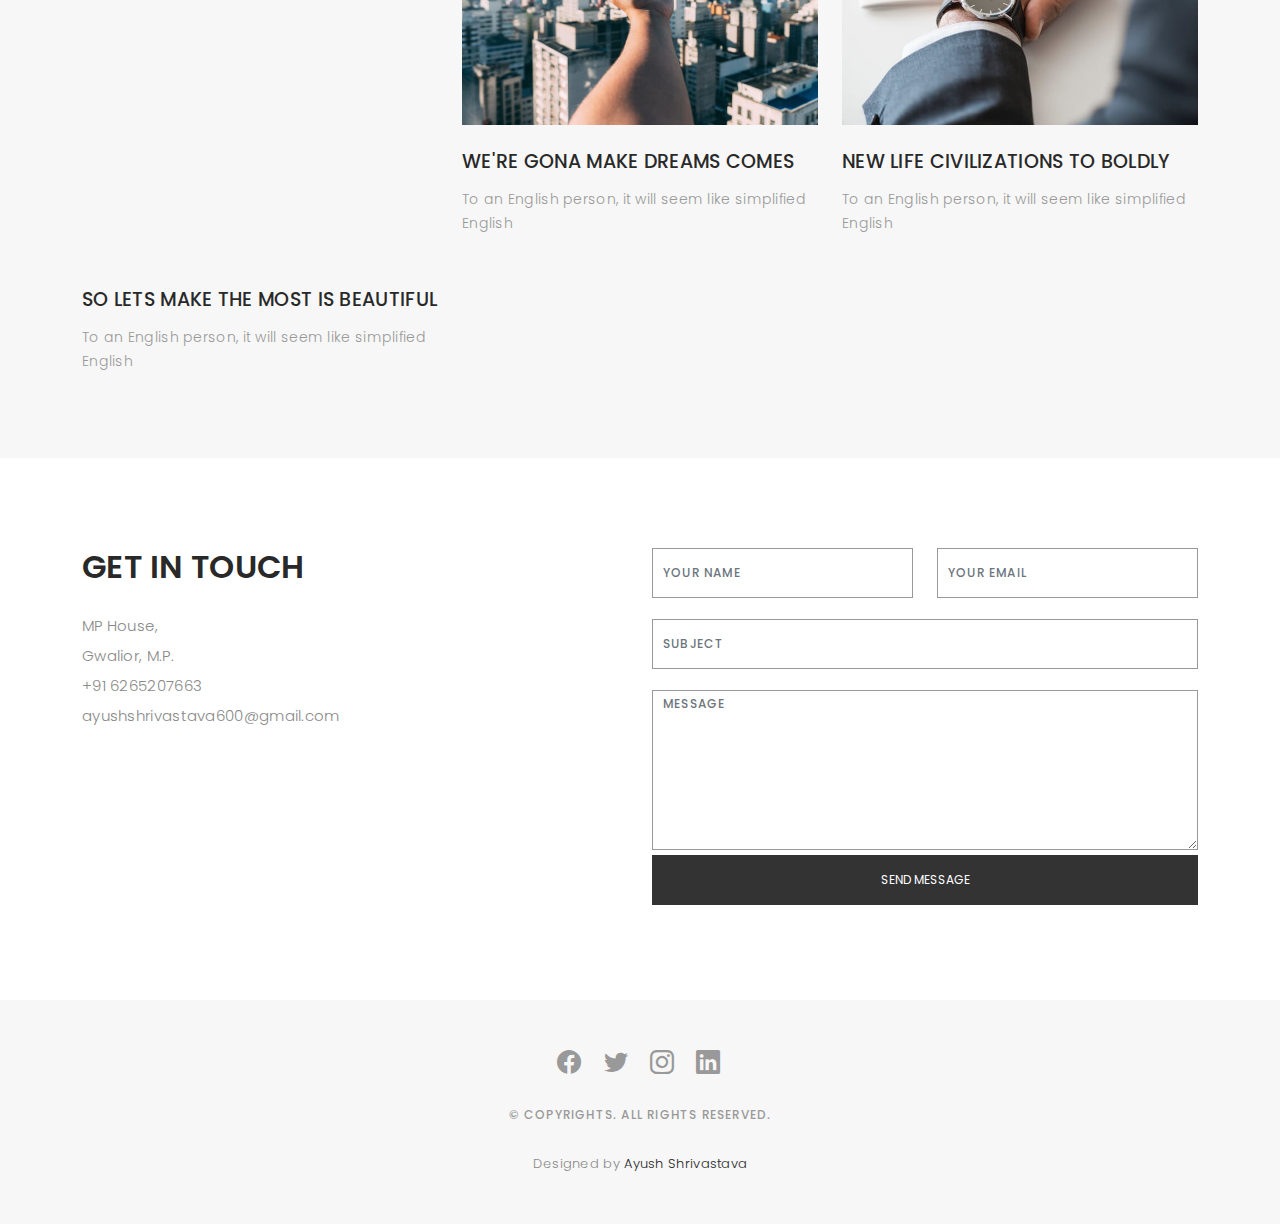
==== commit 8754fe81: "style : justify elements" ====
--- a/index.html
+++ b/index.html
@@ -97,9 +97,6 @@
     margin: 2rem 3rem 0;
     mix-blend-mode: overlay;
     padding: 5px 15px;
-    text-align: left;
-    margin-top: 350px;
-    margin-right: 100px;
 }
 .overlay p {
     background: rgb(0, 0, 0) none repeat scroll 0 0;
@@ -107,20 +104,24 @@
     font-weight: 600;
     margin: 2rem 3rem 0;
     mix-blend-mode: overlay;
-    padding: 5px 15px;
-    text-align: left;
-    margin-top: 550px;
-    margin-right: 600px;
+    padding: 5px 15px;  
+}
+.ayushi{
+  display : flex;
+  flex-direction: column;
+  align-items: flex-end;
+  justify-content: flex-start;
 }</style>
-    <div style="max-height: 100%; max-width: 100%;"><video width="1699" playsinline autoplay muted loop>
-      <source src="assets/img/Background.mp4" type="video/mp4">
-      <source src="assets/img/Background.mp4" type="video">
+    <div style="max-height: 100%; max-width: 100%;" class="mb-0">
+      <video width="1699" playsinline autoplay muted loop controls>
+      <source src="assets/img/background.mp4" type="video/mp4">
  </video>
-      <div class="overlay">
+      <div class="overlay ayushi">
         <h2>I'm <span  class="typed" data-typed-items="Ayush Shrivastava, Developer, Freelancer, NOT DECIDED"></span></h2>
         <p>Developer, Freelancer, Not Decided</p>
        <!--<h2>"Ayush Shrivastava, Developer, Freelancer, NOT DECIDED"</h2>-->
-      </div></div>
+      </div>
+    </div>
 
     <div class="container">
       <div class="hero-content">
@@ -258,7 +259,7 @@
               <h4>Discord Bot</h4>
               <p>Bot</p>
               <a href="assets/img/portfolio/Discord.png" data-gallery="portfolioGallery" class="portfolio-lightbox preview-link" title="App 1"><i class="bx bx-plus"></i></a>
-              <a href="portfolio-details.html" class="details-link" title="More Details"><i class="bx bx-link"></i></a>
+              <a href="project1.html" class="details-link" title="More Details"><i class="bx bx-link"></i></a>
             </div>
           </div>
 
@@ -268,7 +269,7 @@
               <h4>Text to HandWritten</h4>
               <p>Web</p>
               <a href="assets/img/portfolio/Handwritten.jpg" data-gallery="portfolioGallery" class="portfolio-lightbox preview-link" title="Web 3"><i class="bx bx-plus"></i></a>
-              <a href="portfolio-details.html" class="details-link" title="More Details"><i class="bx bx-link"></i></a>
+              <a href="project2.html" class="details-link" title="More Details"><i class="bx bx-link"></i></a>
             </div>
           </div>
 
@@ -333,8 +334,7 @@
 
             <div class="col-lg-4 col-md-6">
               <div class="journal-info">
-
-                <a href="blog-single.html"><img src="assets/img/blog-post-1.jpg" class="img-responsive" alt="img"></a>
+                <iframe src="https://www.linkedin.com/embed/feed/update/urn:li:share:6818552821294616576" height="400" width=300" frameborder="0" allowfullscreen="" title="Embedded post"></iframe>
 
                 <div class="journal-txt">
 
@@ -433,12 +433,6 @@
                       <textarea class="form-control" name="message" placeholder="Message" required></textarea>
                     </div>
                   </div>
-
-<!--                   <div class="col-lg-12">
-                    <div class="loading">Loading</div>
-                    <div class="error-message"></div>
-                    <div class="sent-message">Your message has been sent. Thank you!</div>
-                  </div> -->
 
                   <div class="mt-0">
                     <input type="submit" class="pageclip-form__submit btn btn-defeault btn-send" value="Send message">
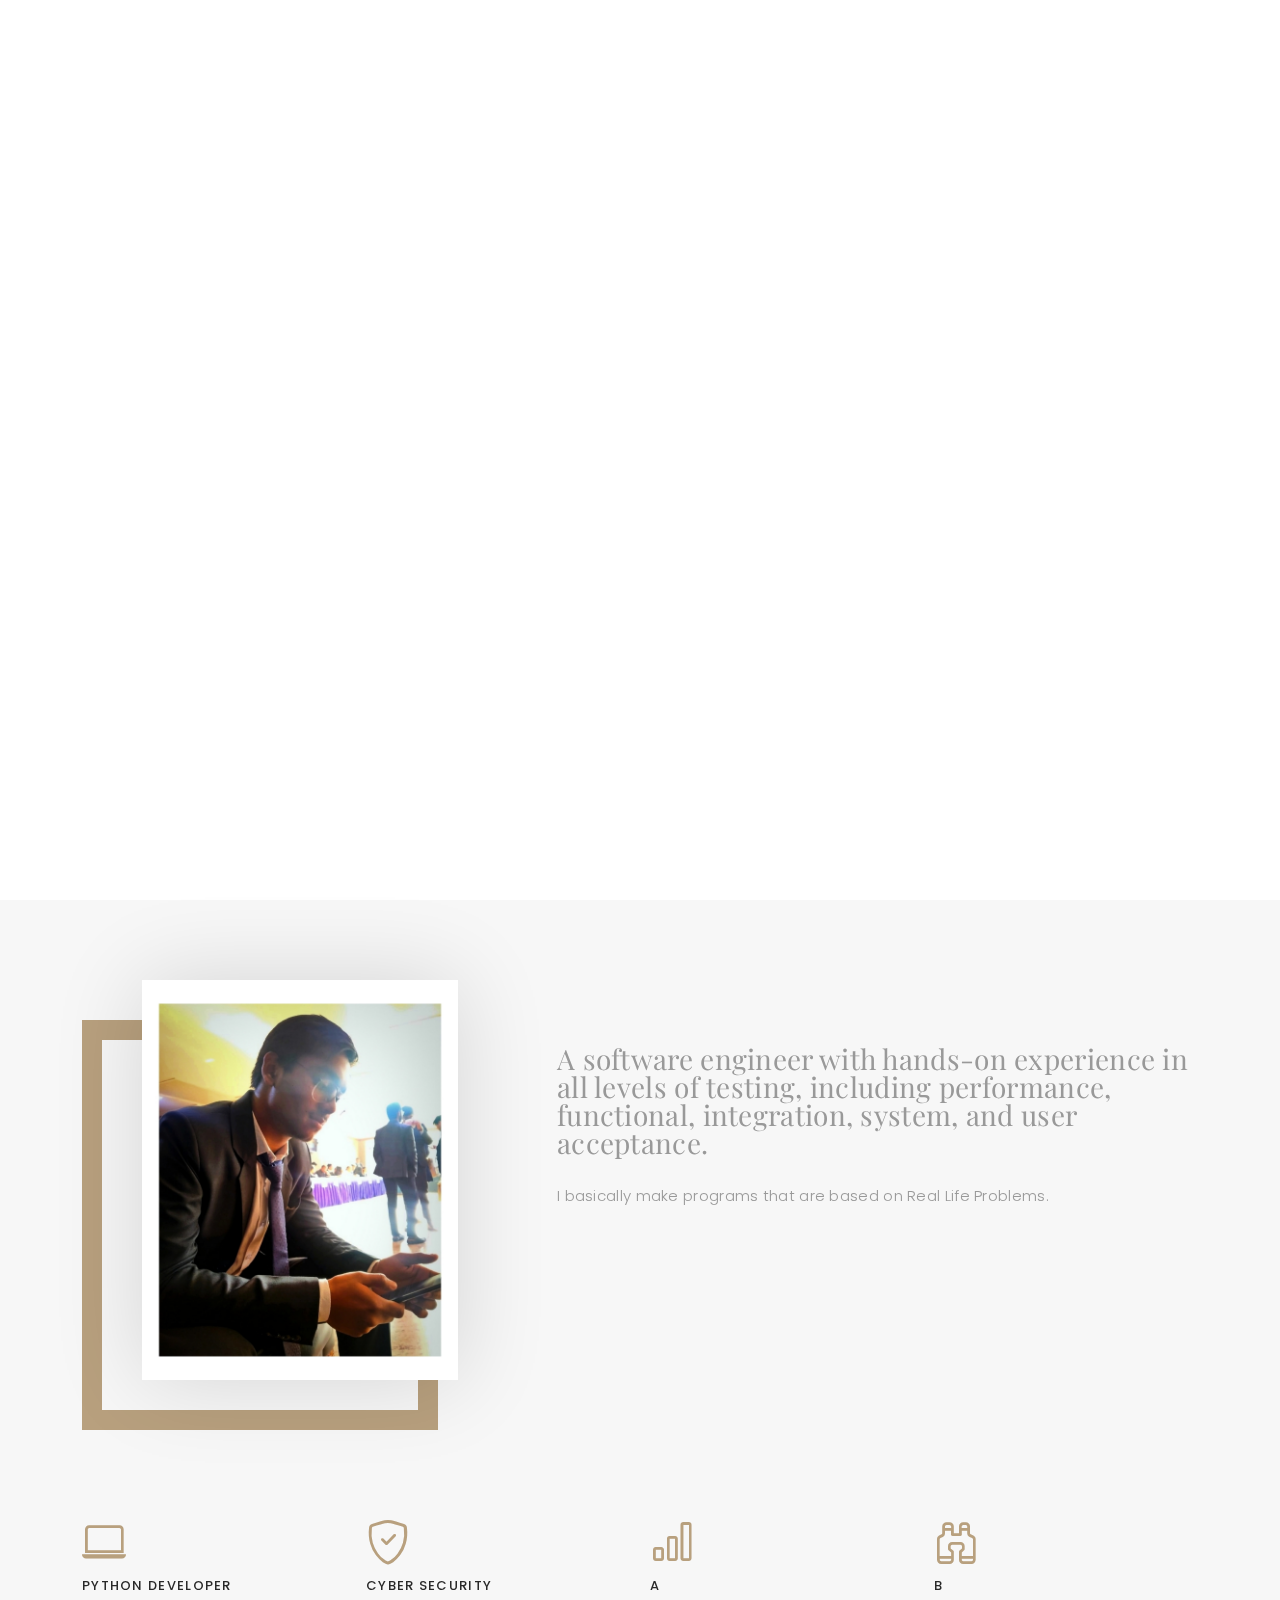
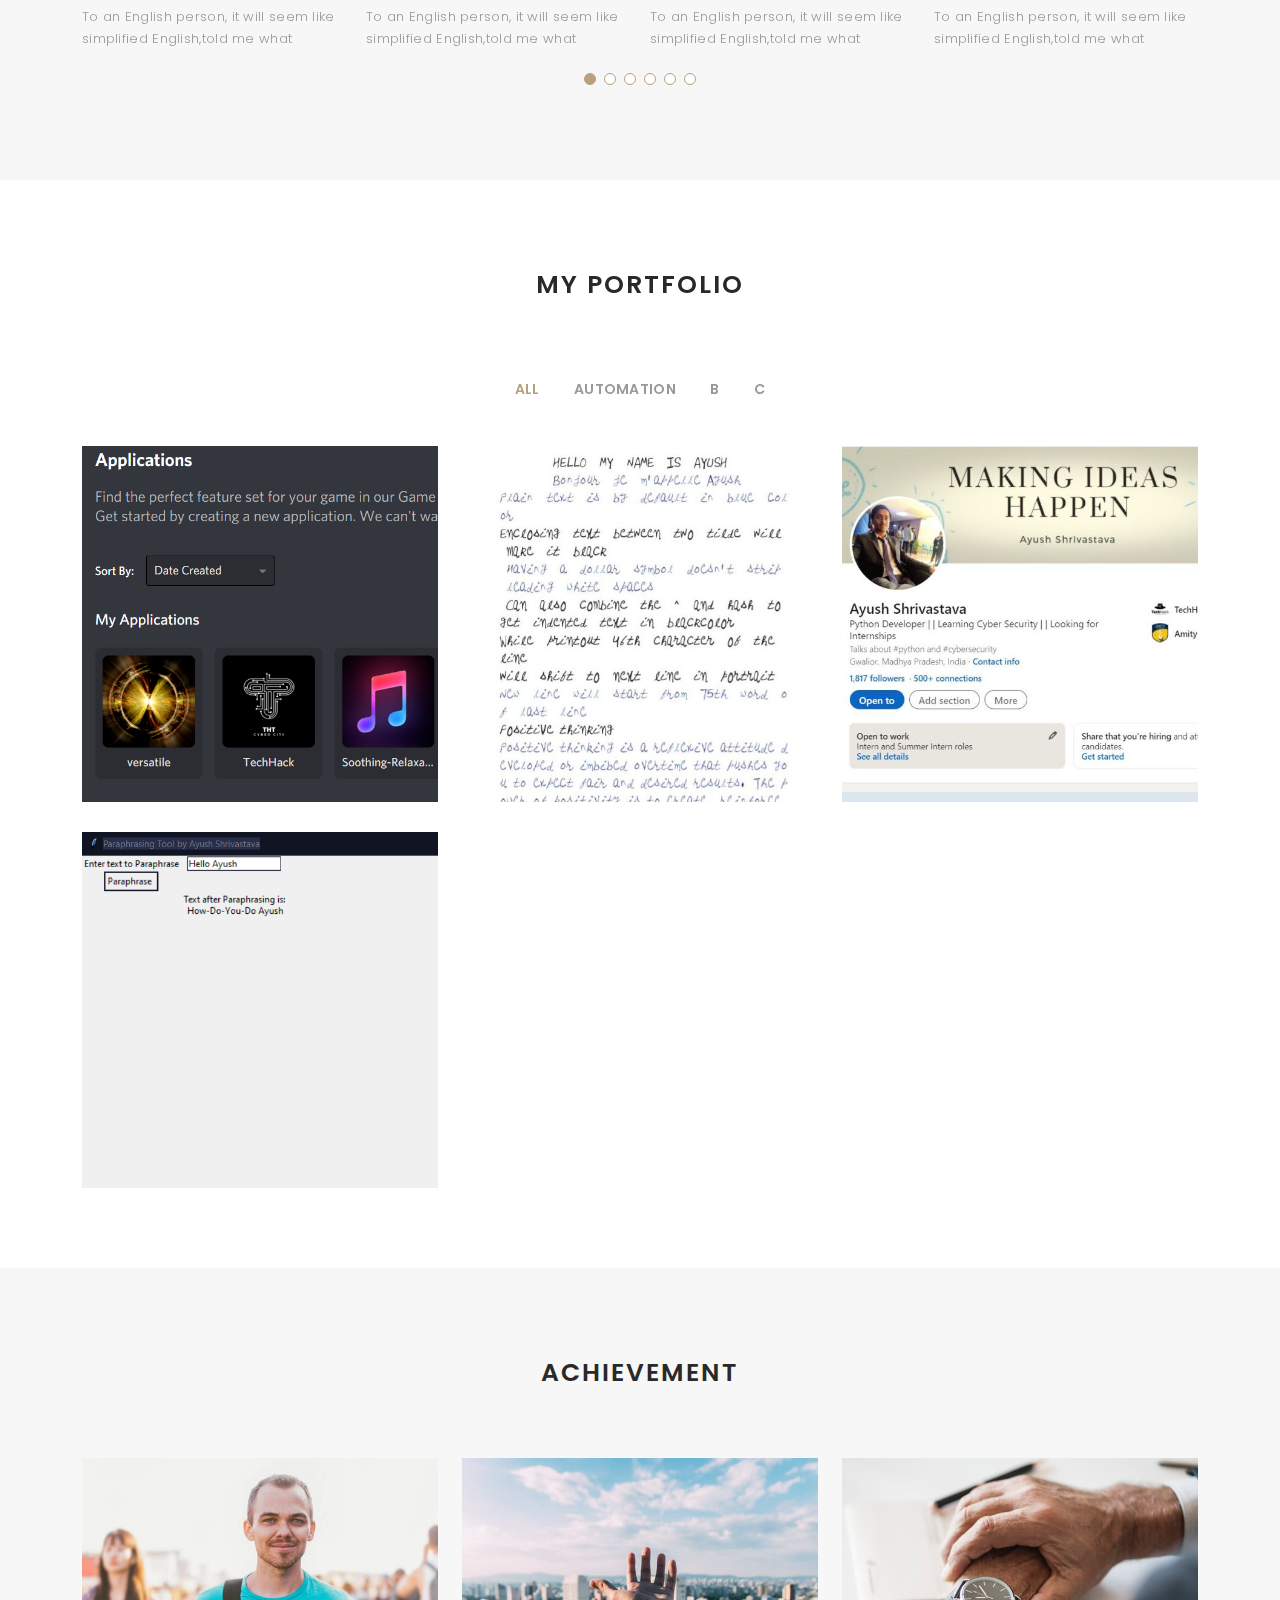
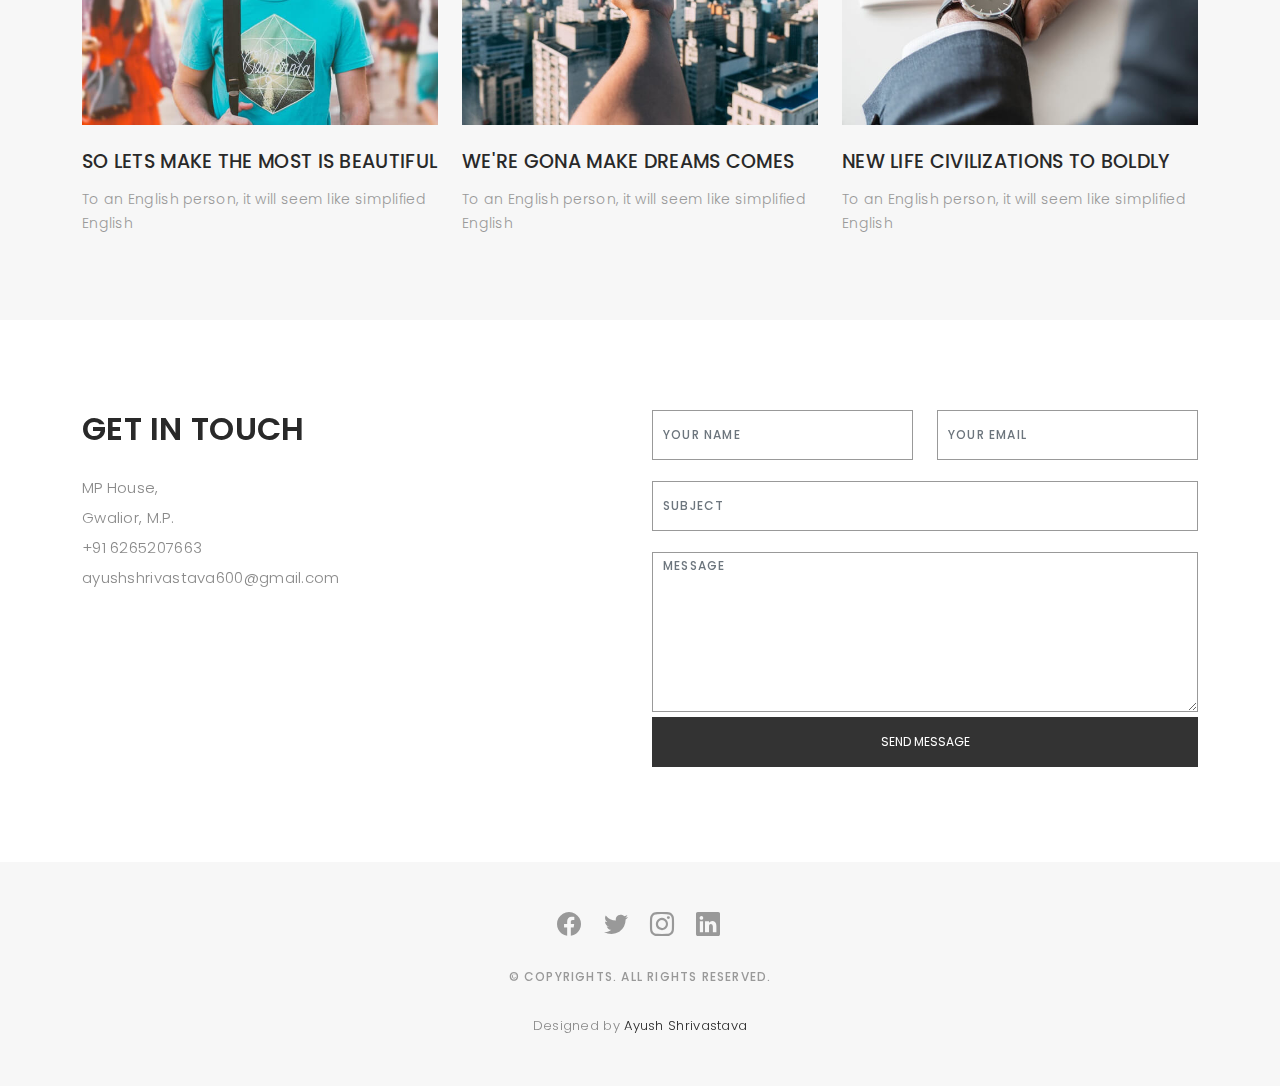
==== commit 1aa9eaac: "update" ====
--- a/index.html
+++ b/index.html
@@ -97,6 +97,9 @@
     margin: 2rem 3rem 0;
     mix-blend-mode: overlay;
     padding: 5px 15px;
+    text-align: left;
+    margin-top: 350px;
+    margin-right: 100px;
 }
 .overlay p {
     background: rgb(0, 0, 0) none repeat scroll 0 0;
@@ -104,24 +107,20 @@
     font-weight: 600;
     margin: 2rem 3rem 0;
     mix-blend-mode: overlay;
-    padding: 5px 15px;  
-}
-.ayushi{
-  display : flex;
-  flex-direction: column;
-  align-items: flex-end;
-  justify-content: flex-start;
+    padding: 5px 15px;
+    text-align: left;
+    margin-top: 550px;
+    margin-right: 600px;
 }</style>
-    <div style="max-height: 100%; max-width: 100%;" class="mb-0">
-      <video width="1699" playsinline autoplay muted loop controls>
-      <source src="assets/img/background.mp4" type="video/mp4">
+    <div class ="video" style="max-height: 100%; max-width: 100%;"><video width="1699" playsinline autoplay muted loop>
+      <source src="assets/img/Background.mp4" type="video/mp4">
+      <source src="assets/img/Background.mp4" type="video">
  </video>
-      <div class="overlay ayushi">
+      <div class="overlay">
         <h2>I'm <span  class="typed" data-typed-items="Ayush Shrivastava, Developer, Freelancer, NOT DECIDED"></span></h2>
         <p>Developer, Freelancer, Not Decided</p>
        <!--<h2>"Ayush Shrivastava, Developer, Freelancer, NOT DECIDED"</h2>-->
-      </div>
-    </div>
+      </div></div>
 
     <div class="container">
       <div class="hero-content">
@@ -259,7 +258,7 @@
               <h4>Discord Bot</h4>
               <p>Bot</p>
               <a href="assets/img/portfolio/Discord.png" data-gallery="portfolioGallery" class="portfolio-lightbox preview-link" title="App 1"><i class="bx bx-plus"></i></a>
-              <a href="project1.html" class="details-link" title="More Details"><i class="bx bx-link"></i></a>
+              <a href="portfolio-details.html" class="details-link" title="More Details"><i class="bx bx-link"></i></a>
             </div>
           </div>
 
@@ -269,7 +268,7 @@
               <h4>Text to HandWritten</h4>
               <p>Web</p>
               <a href="assets/img/portfolio/Handwritten.jpg" data-gallery="portfolioGallery" class="portfolio-lightbox preview-link" title="Web 3"><i class="bx bx-plus"></i></a>
-              <a href="project2.html" class="details-link" title="More Details"><i class="bx bx-link"></i></a>
+              <a href="portfolio-details.html" class="details-link" title="More Details"><i class="bx bx-link"></i></a>
             </div>
           </div>
 
@@ -334,7 +333,8 @@
 
             <div class="col-lg-4 col-md-6">
               <div class="journal-info">
-                <iframe src="https://www.linkedin.com/embed/feed/update/urn:li:share:6818552821294616576" height="400" width=300" frameborder="0" allowfullscreen="" title="Embedded post"></iframe>
+
+                <a href="blog-single.html"><img src="assets/img/blog-post-1.jpg" class="img-responsive" alt="img"></a>
 
                 <div class="journal-txt">
 
@@ -494,4 +494,4 @@
 
 </body>
 
-</html>
+</html>--- a/assets/css/style.css
+++ b/assets/css/style.css
@@ -22,6 +22,10 @@
   box-sizing: border-box;
 }
 
+.video{
+  position: absolute
+}
+
 h1, h2, h3, h4, h5, h6 {
   margin: 0;
 }
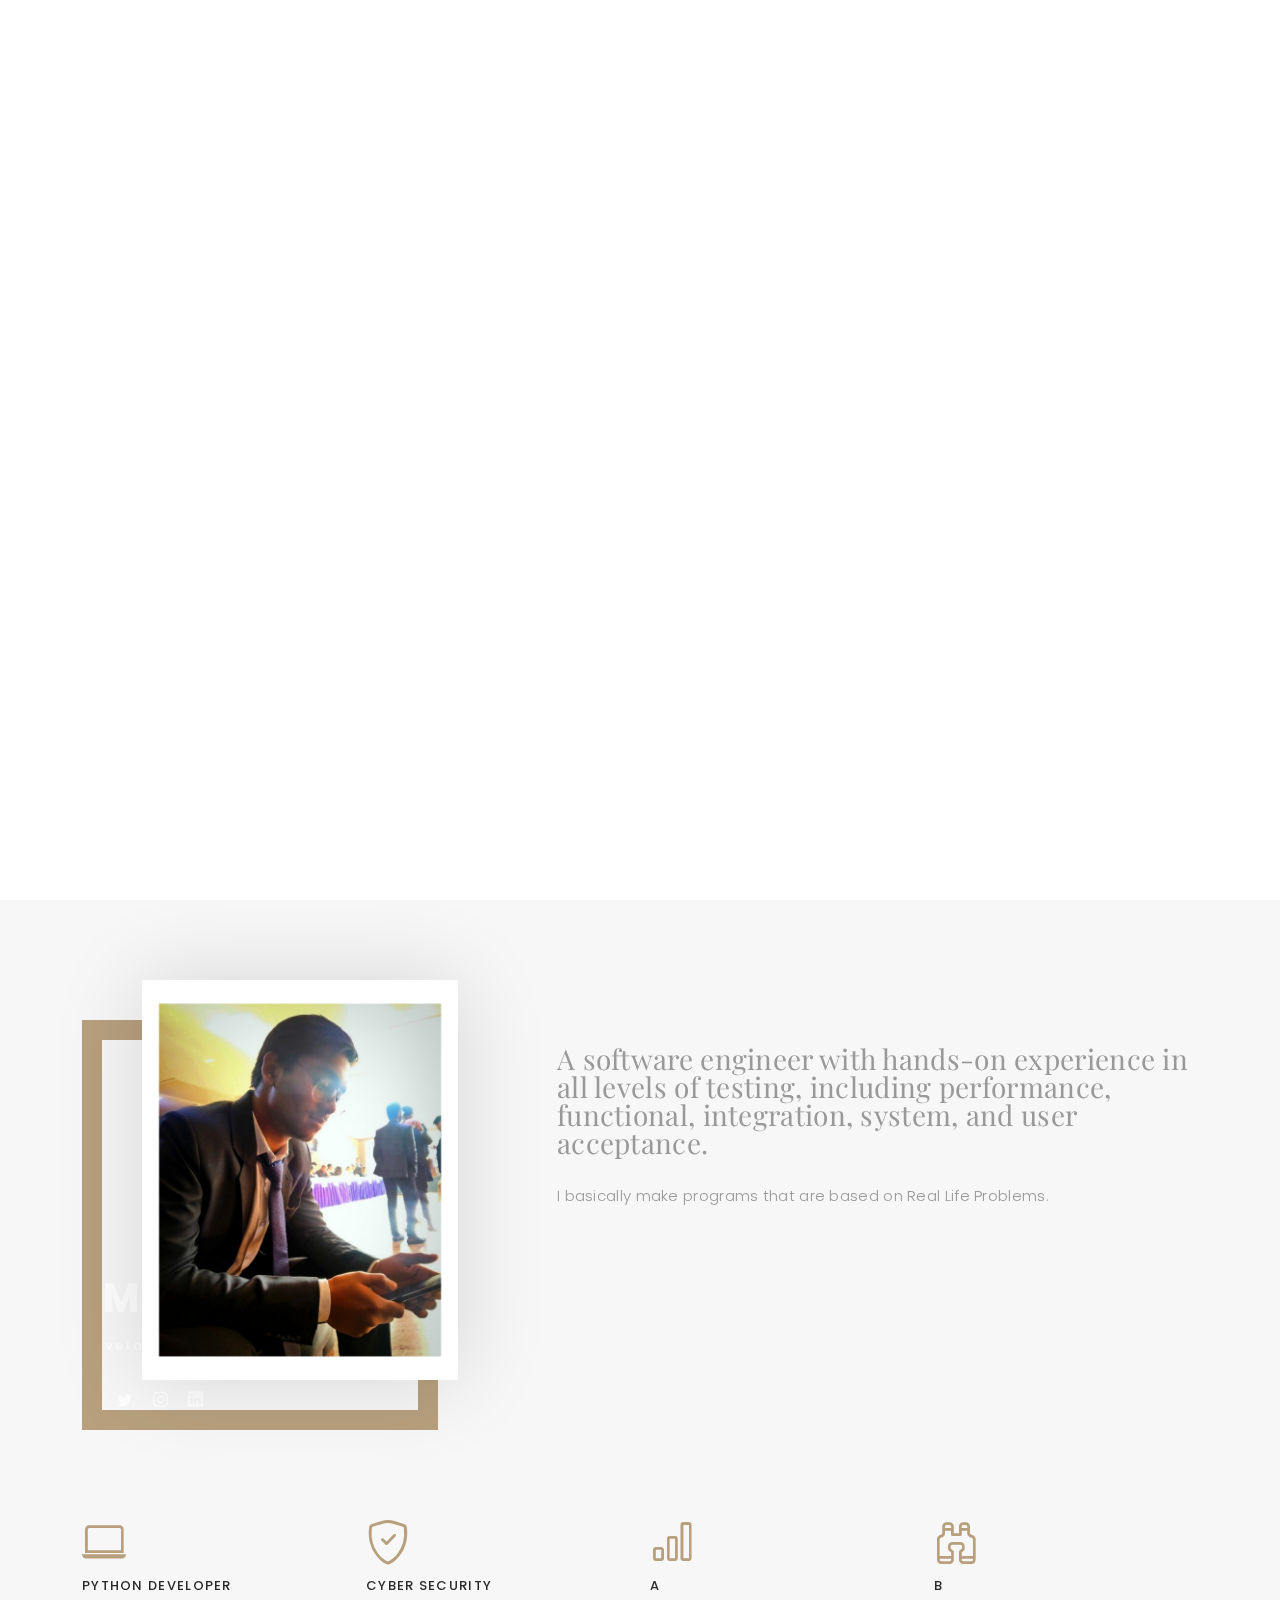
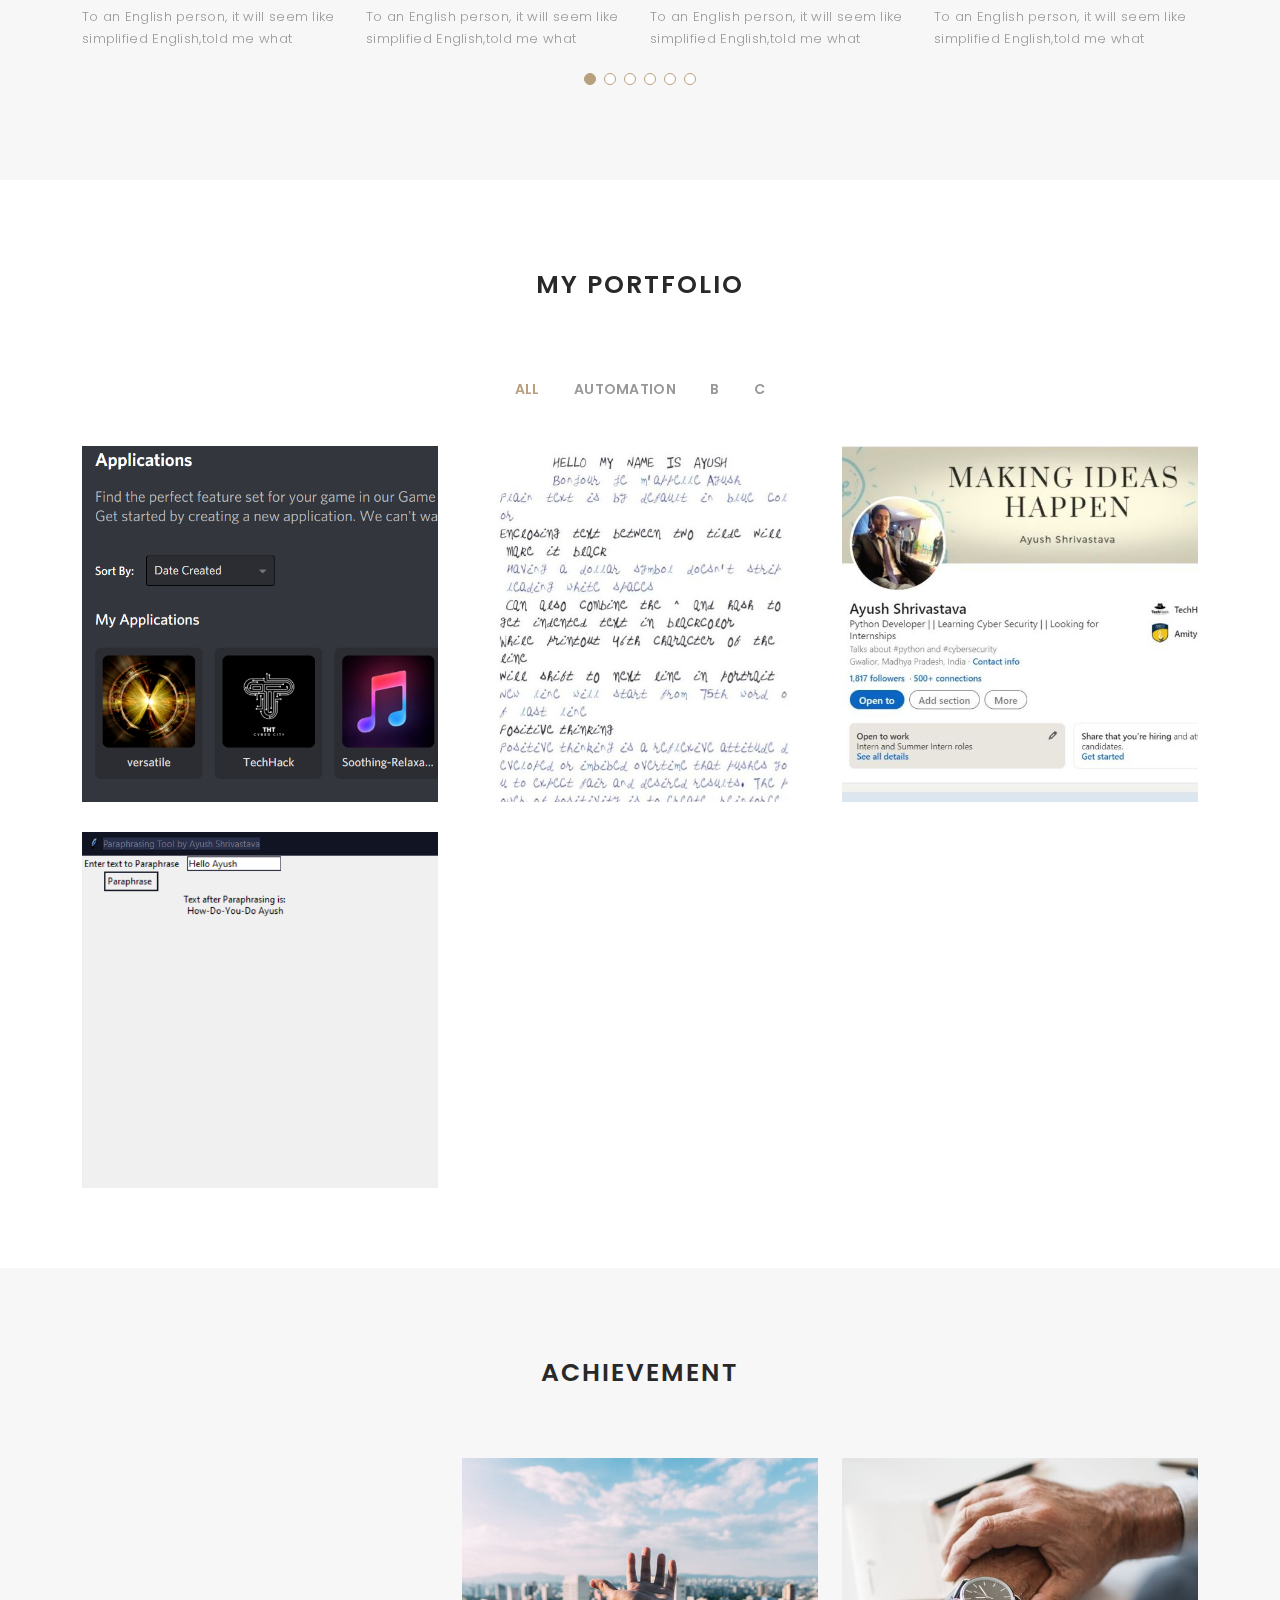
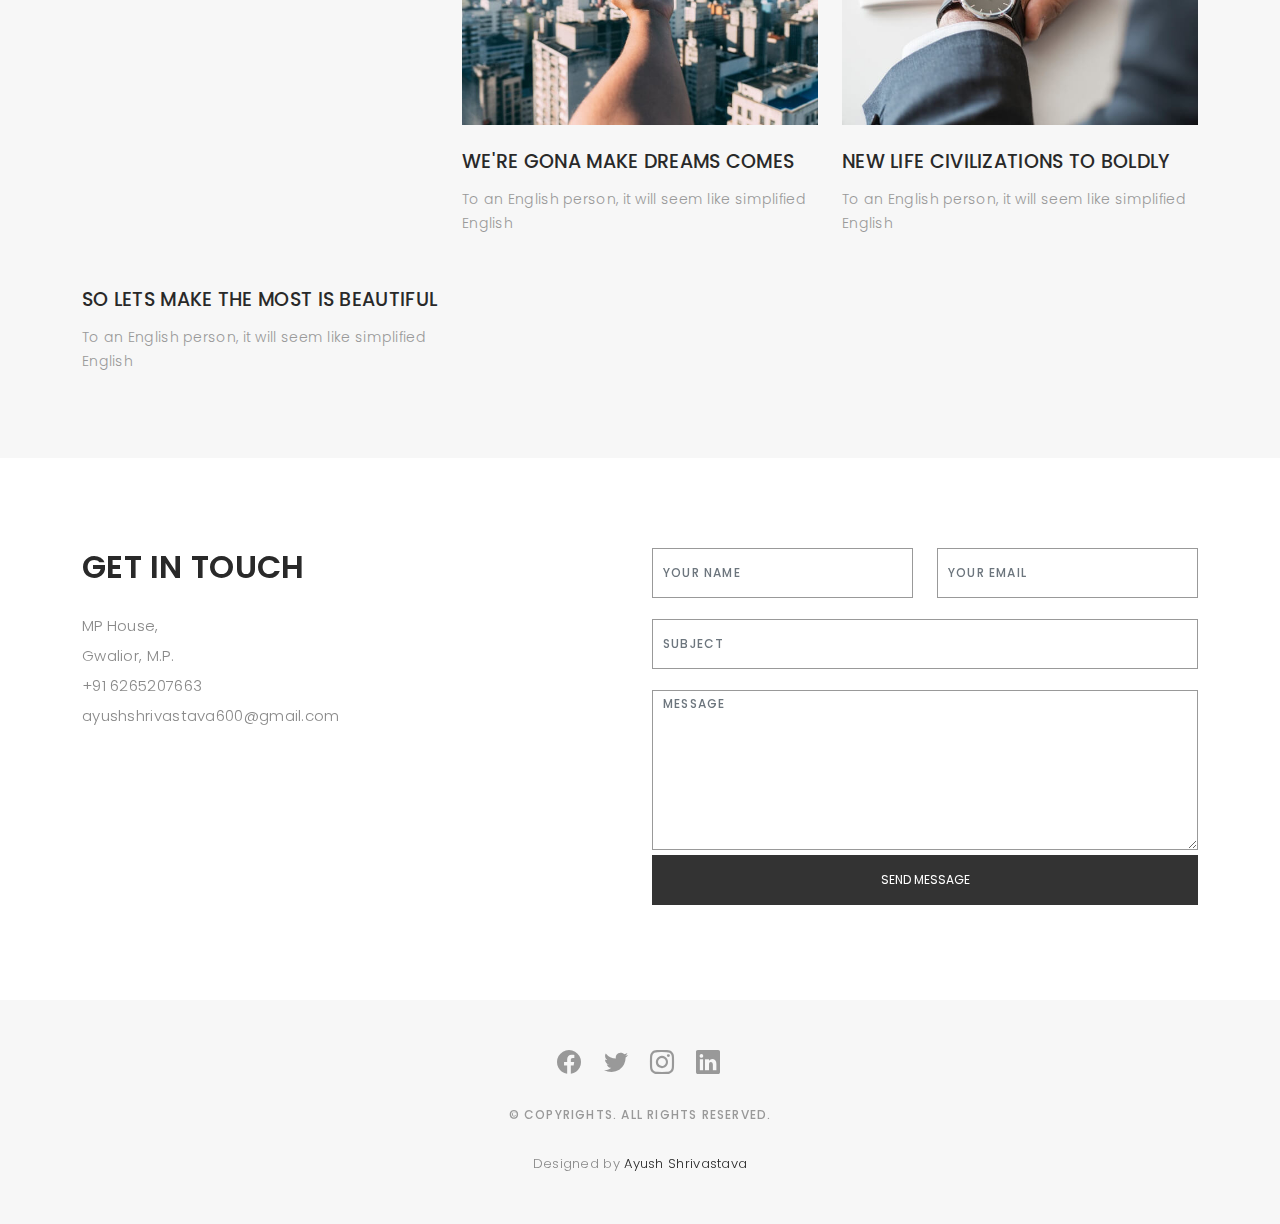
==== commit 5ab35770: "style : remove video controls" ====
--- a/index.html
+++ b/index.html
@@ -97,9 +97,6 @@
     margin: 2rem 3rem 0;
     mix-blend-mode: overlay;
     padding: 5px 15px;
-    text-align: left;
-    margin-top: 350px;
-    margin-right: 100px;
 }
 .overlay p {
     background: rgb(0, 0, 0) none repeat scroll 0 0;
@@ -107,20 +104,24 @@
     font-weight: 600;
     margin: 2rem 3rem 0;
     mix-blend-mode: overlay;
-    padding: 5px 15px;
-    text-align: left;
-    margin-top: 550px;
-    margin-right: 600px;
+    padding: 5px 15px;  
+}
+.ayushi{
+  display : flex;
+  flex-direction: column;
+  align-items: flex-end;
+  justify-content: flex-start;
 }</style>
-    <div class ="video" style="max-height: 100%; max-width: 100%;"><video width="1699" playsinline autoplay muted loop>
-      <source src="assets/img/Background.mp4" type="video/mp4">
-      <source src="assets/img/Background.mp4" type="video">
+    <div style="max-height: 100%; max-width: 100%;" class="mb-0">
+      <video width="1699" playsinline autoplay muted loop>
+      <source src="assets/img/background.mp4" type="video/mp4">
  </video>
-      <div class="overlay">
+      <div class="overlay ayushi">
         <h2>I'm <span  class="typed" data-typed-items="Ayush Shrivastava, Developer, Freelancer, NOT DECIDED"></span></h2>
         <p>Developer, Freelancer, Not Decided</p>
        <!--<h2>"Ayush Shrivastava, Developer, Freelancer, NOT DECIDED"</h2>-->
-      </div></div>
+      </div>
+    </div>
 
     <div class="container">
       <div class="hero-content">
@@ -258,7 +259,7 @@
               <h4>Discord Bot</h4>
               <p>Bot</p>
               <a href="assets/img/portfolio/Discord.png" data-gallery="portfolioGallery" class="portfolio-lightbox preview-link" title="App 1"><i class="bx bx-plus"></i></a>
-              <a href="portfolio-details.html" class="details-link" title="More Details"><i class="bx bx-link"></i></a>
+              <a href="project1.html" class="details-link" title="More Details"><i class="bx bx-link"></i></a>
             </div>
           </div>
 
@@ -268,7 +269,7 @@
               <h4>Text to HandWritten</h4>
               <p>Web</p>
               <a href="assets/img/portfolio/Handwritten.jpg" data-gallery="portfolioGallery" class="portfolio-lightbox preview-link" title="Web 3"><i class="bx bx-plus"></i></a>
-              <a href="portfolio-details.html" class="details-link" title="More Details"><i class="bx bx-link"></i></a>
+              <a href="project2.html" class="details-link" title="More Details"><i class="bx bx-link"></i></a>
             </div>
           </div>
 
@@ -333,8 +334,7 @@
 
             <div class="col-lg-4 col-md-6">
               <div class="journal-info">
-
-                <a href="blog-single.html"><img src="assets/img/blog-post-1.jpg" class="img-responsive" alt="img"></a>
+                <iframe src="https://www.linkedin.com/embed/feed/update/urn:li:share:6818552821294616576" height="400" width=300" frameborder="0" allowfullscreen="" title="Embedded post"></iframe>
 
                 <div class="journal-txt">
 
@@ -494,4 +494,4 @@
 
 </body>
 
-</html>+</html>
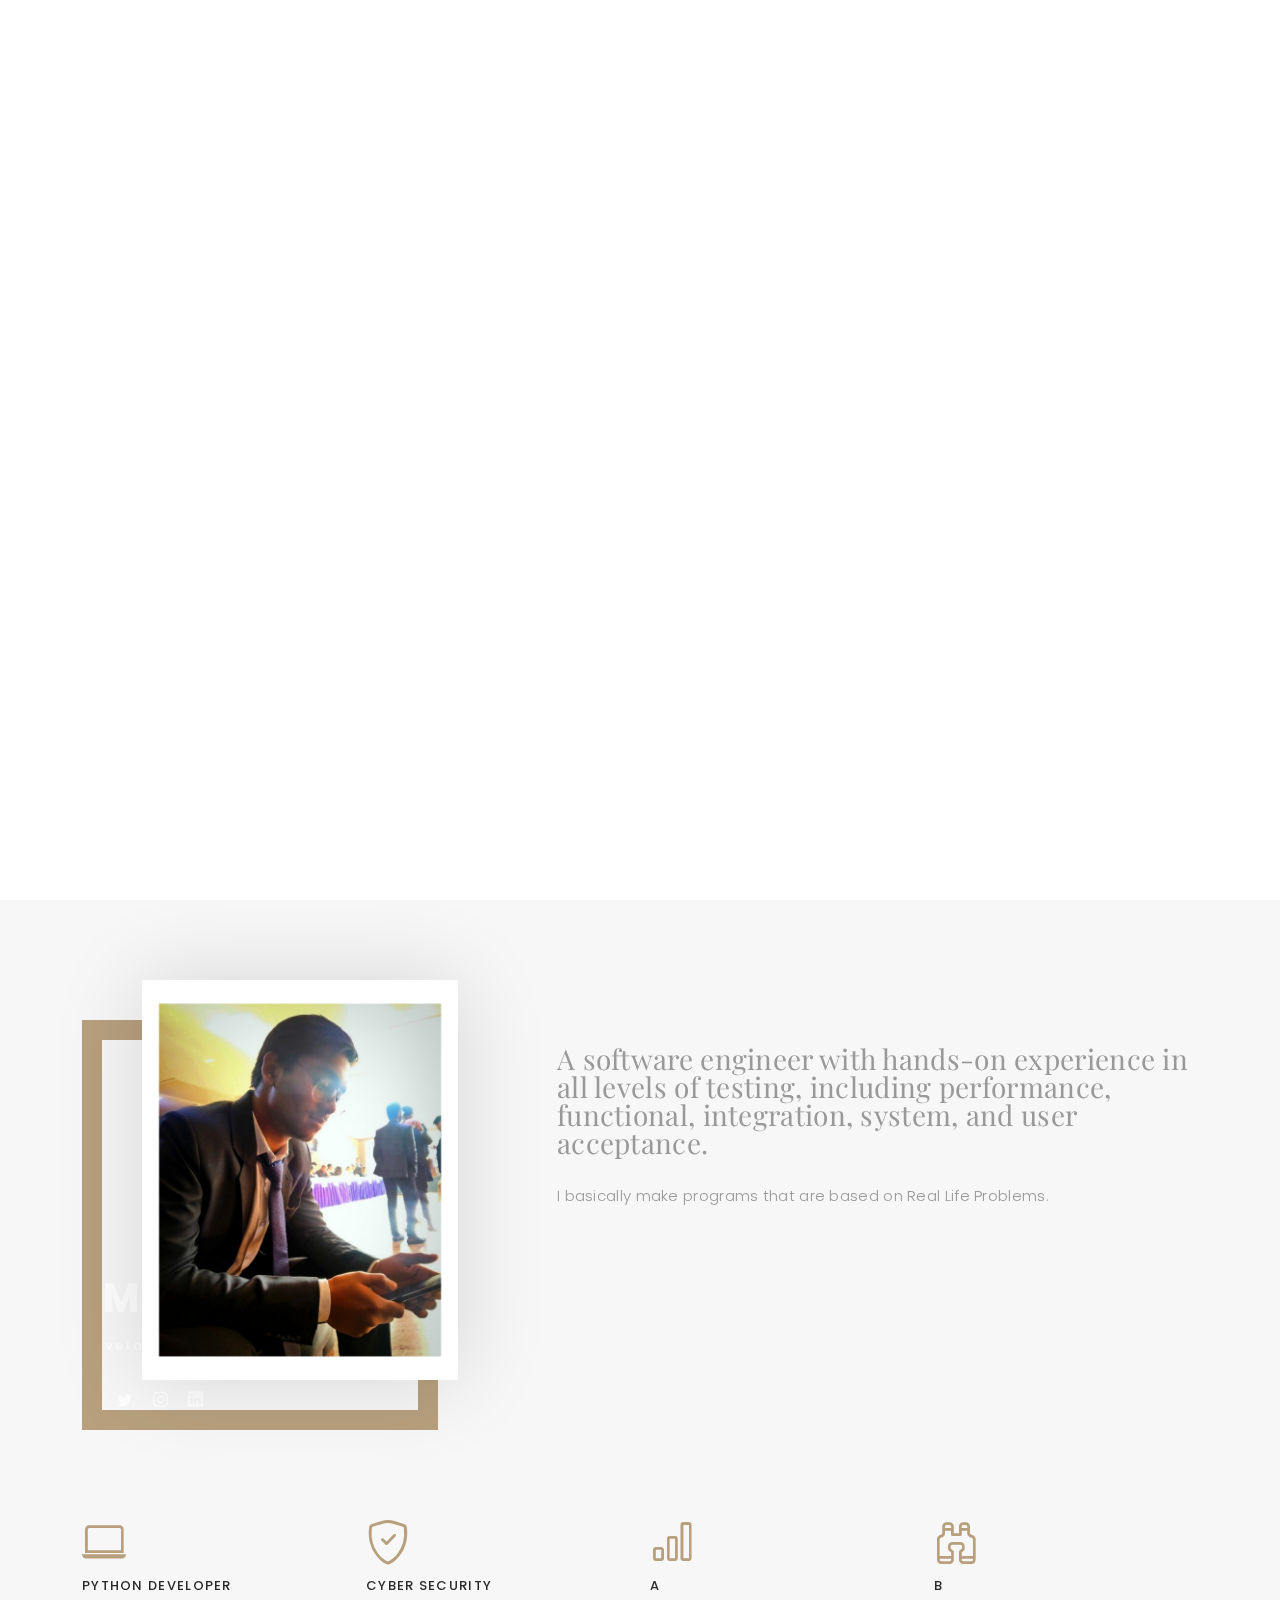
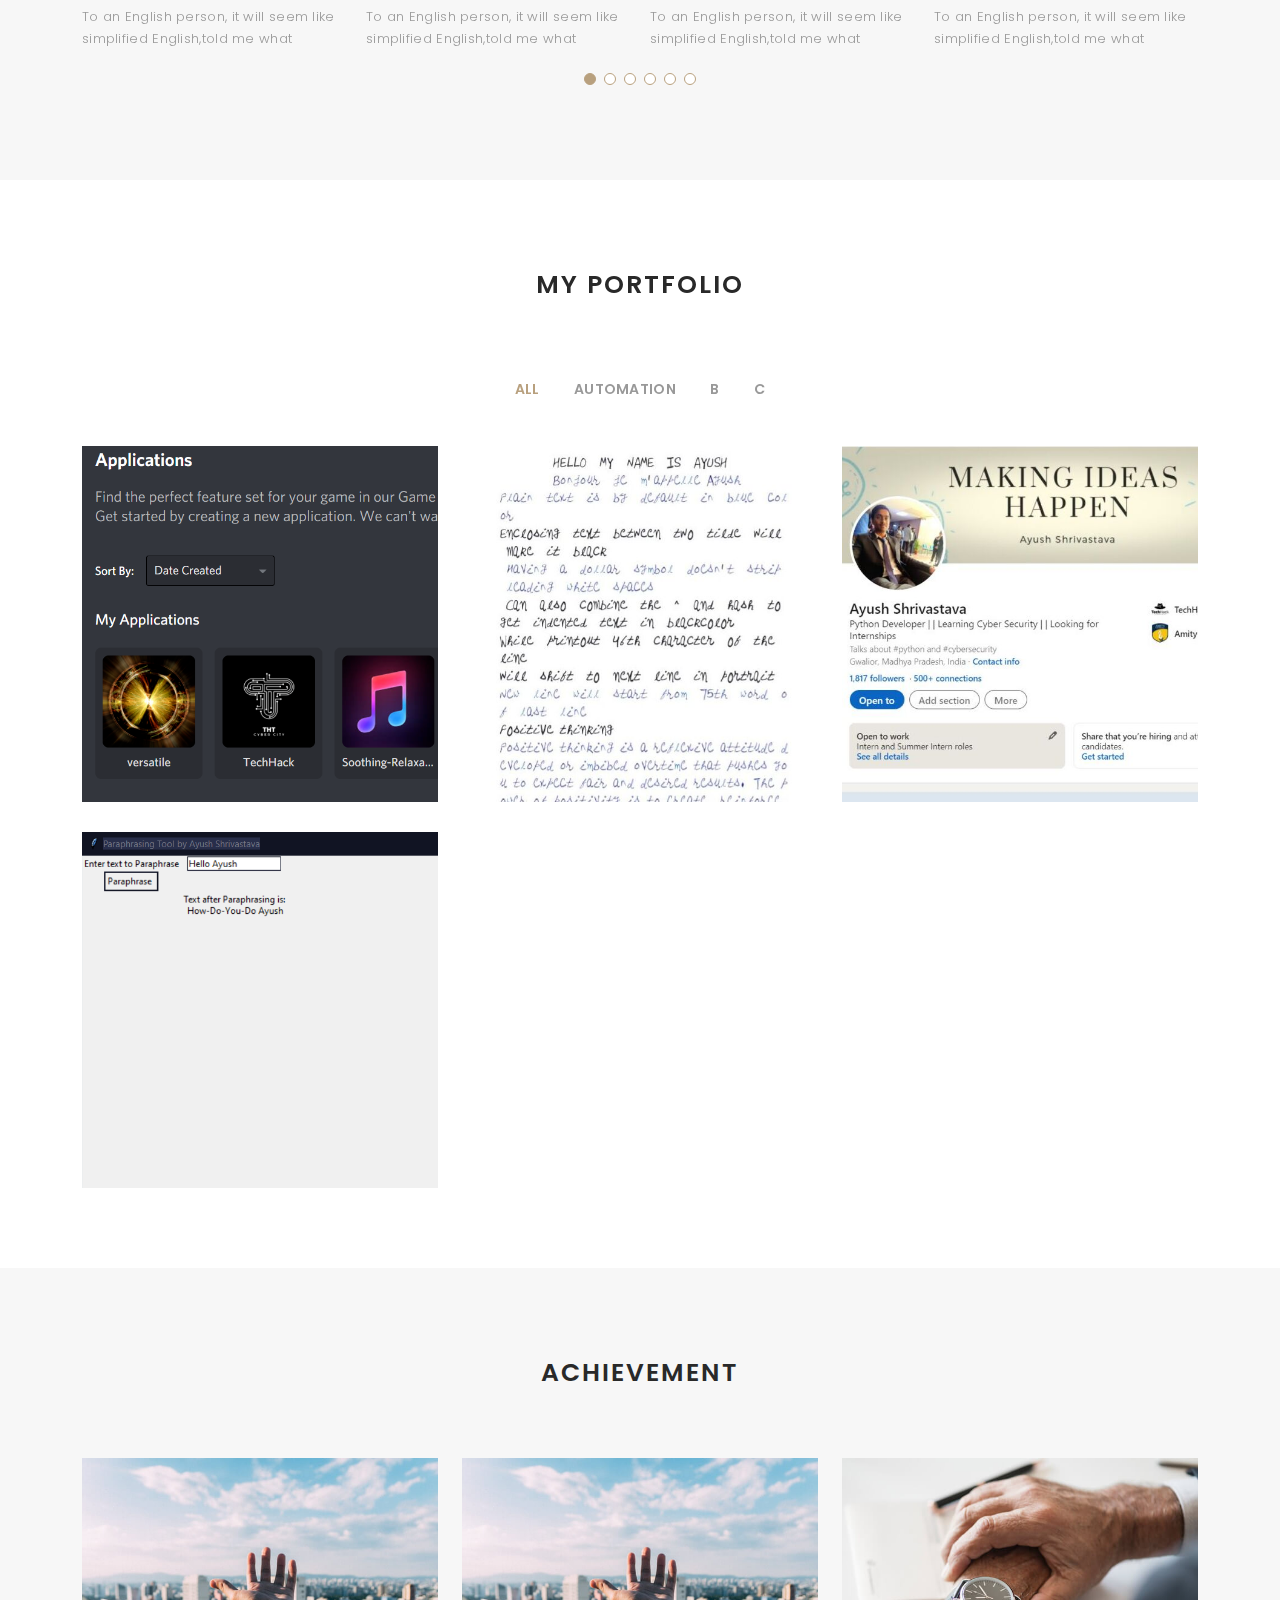
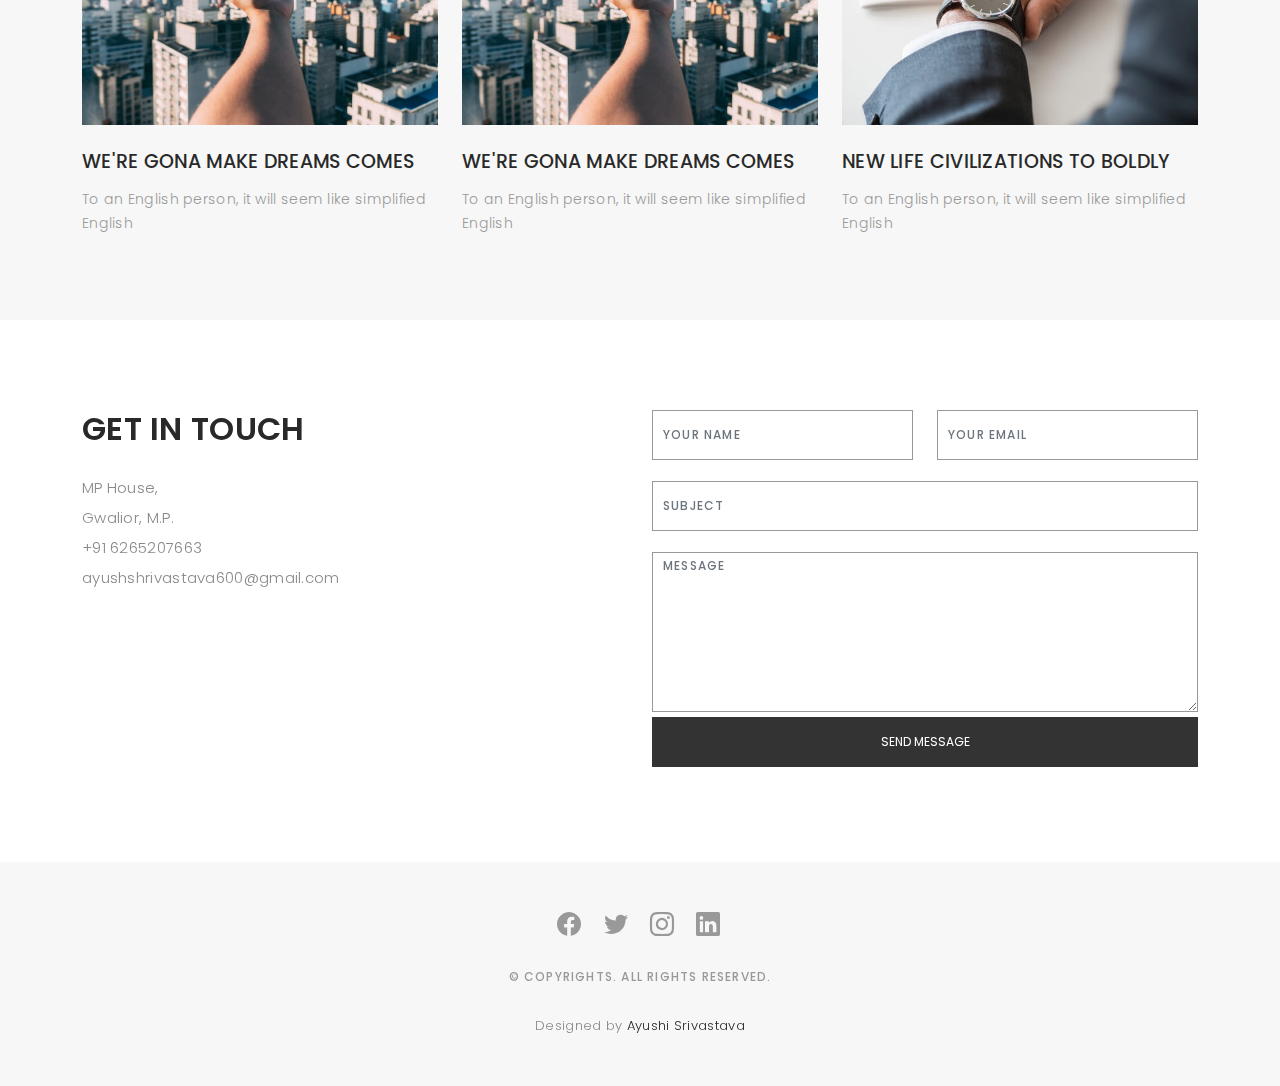
==== commit e7416dbc: "style : remove video controls" ====
--- a/index.html
+++ b/index.html
@@ -45,7 +45,13 @@
           <li><a class="nav-link scrollto active" href="#hero">Home</a></li>
           <li><a class="nav-link scrollto" href="#about">About</a></li>
           <li><a class="nav-link  scrollto" href="#portfolio">Portfolio</a></li>
+         <li>
+          <a class="nav-link  scrollto" href='./assets/resume-ayush.pdf' target="_blank" rel="noreferrer">
+            Resume
+          </a>
+        </li>
           <li><a class="nav-link  scrollto" href="#journal">Blog</a></li>
+        
 <!--           <li class="dropdown"><a href="#"><span>Drop Down</span> <i class="bi bi-chevron-down"></i></a>
             <ul>
               <li><a href="#">Drop Down 1</a></li>
@@ -109,16 +115,19 @@
 .ayushi{
   display : flex;
   flex-direction: column;
-  align-items: flex-end;
-  justify-content: flex-start;
-}</style>
-    <div style="max-height: 100%; max-width: 100%;" class="mb-0">
+  align-items: flex-start;
+  justify-content: center;
+}
+
+
+</style>
+    <div style="max-height: 100%; max-width: 100%;" class="mb-0 opacity-50">
       <video width="1699" playsinline autoplay muted loop>
       <source src="assets/img/background.mp4" type="video/mp4">
- </video>
+      </video>
       <div class="overlay ayushi">
-        <h2>I'm <span  class="typed" data-typed-items="Ayush Shrivastava, Developer, Freelancer, NOT DECIDED"></span></h2>
-        <p>Developer, Freelancer, Not Decided</p>
+        <h2 style="font-size:xxx-large">I'm <span  class="typed" data-typed-items="Ayush Shrivastava, Developer, Freelancer, NOT DECIDED"></span></h2>
+        <p style="font-size:large">Developer, Freelancer, Not Decided</p>
        <!--<h2>"Ayush Shrivastava, Developer, Freelancer, NOT DECIDED"</h2>-->
       </div>
     </div>
@@ -331,22 +340,8 @@
       <div class="container">
         <div class="journal-block">
           <div class="row">
-
-            <div class="col-lg-4 col-md-6">
-              <div class="journal-info">
-                <iframe src="https://www.linkedin.com/embed/feed/update/urn:li:share:6818552821294616576" height="400" width=300" frameborder="0" allowfullscreen="" title="Embedded post"></iframe>
-
-                <div class="journal-txt">
-
-                  <h4><a href="blog-single.html">SO LETS MAKE THE MOST IS BEAUTIFUL</a></h4>
-                  <p class="separator">To an English person, it will seem like simplified English
-                  </p>
-
-                </div>
-
-              </div>
-            </div>
-
+            
+            <!-- Start of a card -->
             <div class="col-lg-4 col-md-6">
               <div class="journal-info">
 
@@ -363,6 +358,23 @@
               </div>
             </div>
 
+             <!-- End of a card -->
+            <div class="col-lg-4 col-md-6">
+              <div class="journal-info">
+
+                <a href="blog-single.html"><img src="assets/img/blog-post-2.jpg" class="img-responsive" alt="img"></a>
+
+                <div class="journal-txt">
+
+                  <h4><a href="blog-single.html">WE'RE GONA MAKE DREAMS COMES</a></h4>
+                  <p class="separator">To an English person, it will seem like simplified English
+                  </p>
+
+                </div>
+
+              </div>
+            </div>
+
             <div class="col-lg-4 col-md-6">
               <div class="journal-info">
 
@@ -378,6 +390,7 @@
 
               </div>
             </div>
+
 
           </div>
         </div>
@@ -471,7 +484,7 @@
         Licensing information: https://bootstrapmade.com/license/
         Purchase the pro version with working PHP/AJAX contact form: https://bootstrapmade.com/buy/?theme=Folio
       -->
-        Designed by <a href="https://www.linkedin.com/in/ayush-shrivastava-ace-ayush/">Ayush Shrivastava</a>
+        Designed by <a href="https://www.linkedin.com/in/srivayushi/">Ayushi Srivastava</a>
       </div>
 
     </div>
--- a/assets/css/style.css
+++ b/assets/css/style.css
@@ -22,10 +22,6 @@
   box-sizing: border-box;
 }
 
-.video{
-  position: absolute
-}
-
 h1, h2, h3, h4, h5, h6 {
   margin: 0;
 }
@@ -430,7 +426,7 @@
 # Hero
 --------------------------------------------------------------*/
 #hero {
-  background: url("../img/Background.jpg") repeat scroll center center/cover;
+  /* background: url("../img/Background.jpg") repeat scroll center center/cover; */
   height: 100vh;
   width: 100%;
 }
